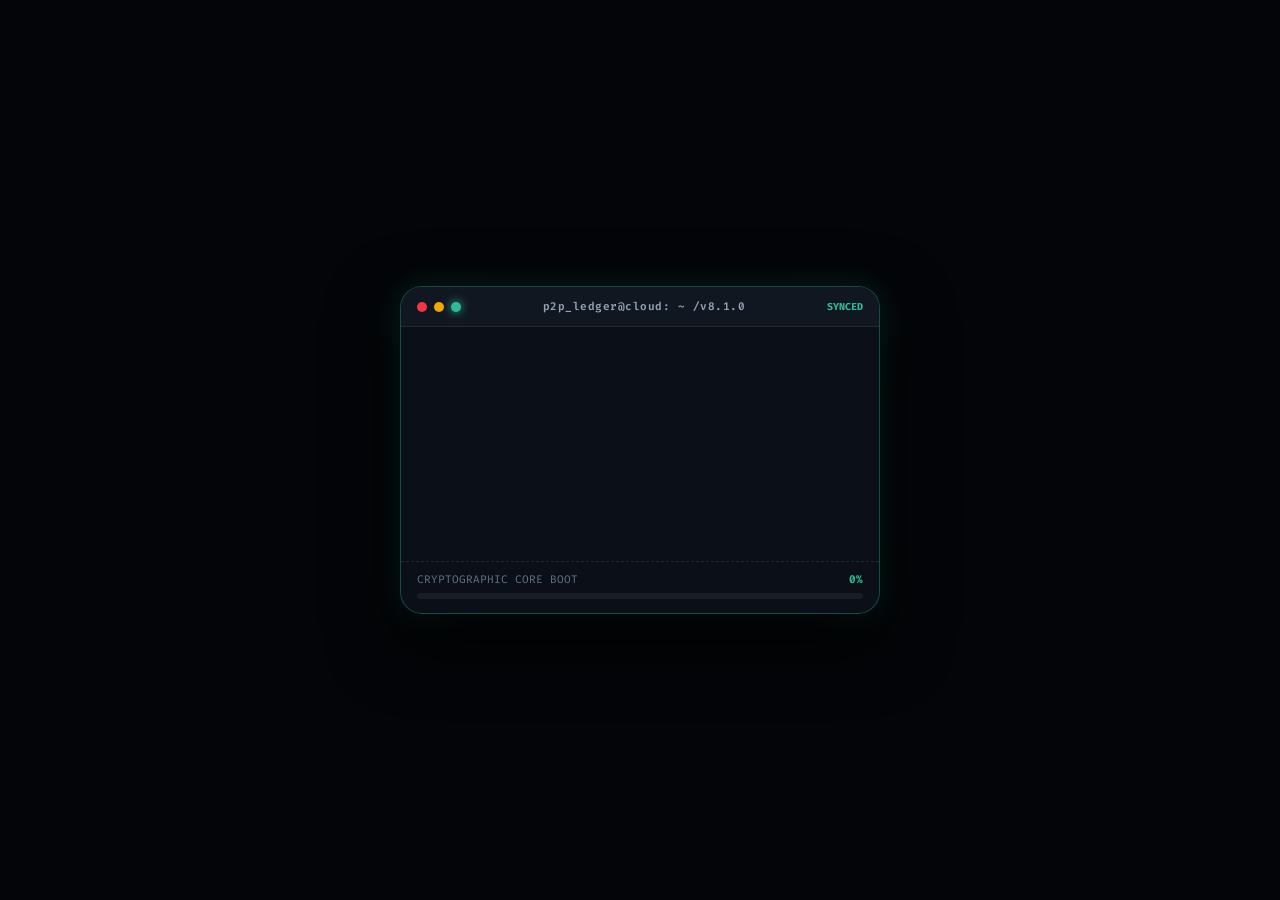
==== index2.html @ 682c372d "Add files via upload" ====
<!DOCTYPE html>
<html lang="ru">
<head>
    <meta charset="UTF-8">
    <meta name="viewport" content="width=device-width, initial-scale=1.0, user-scalable=no, maximum-scale=1.0">
    <title>P2P Terminal Pro — Enterprise Ledger & WAC</title>
    <script src="https://telegram.org/js/telegram-web-app.js"></script>
    <style>
        @import url('https://fonts.googleapis.com/css2?family=Fira+Code:wght@400;500;600;700&family=Inter:wght@300;400;500;600;700;800;900&display=swap');

        :root {
            --bg-main: #05070a;
            --bg-card: rgba(14, 18, 26, 0.88);
            --bg-card-hover: rgba(22, 28, 40, 0.96);
            --bybit-yellow: #f3a600;
            --bybit-green: #2ebb9a;
            --bybit-red: #f23645;
            --bybit-purple: #a855f7;
            --bybit-blue: #38bdf8;
            --glass-border: rgba(255, 255, 255, 0.08);
            --glass-border-focus: rgba(243, 166, 0, 0.65);
            --text-main: #f8fafc;
            --text-muted: #94a3b8;
            --glow-yellow: rgba(243, 166, 0, 0.28);
            --glow-green: rgba(46, 187, 154, 0.28);
            --glow-blue: rgba(56, 189, 248, 0.25);
            --ease-apple: cubic-bezier(0.16, 1, 0.3, 1);
            --ease-spring: cubic-bezier(0.34, 1.56, 0.64, 1);
            --ease-shatter: cubic-bezier(0.22, 1, 0.36, 1);
        }

        * {
            box-sizing: border-box;
            -webkit-font-smoothing: antialiased;
            -moz-osx-font-smoothing: grayscale;
        }

        html {
            scroll-behavior: smooth;
        }

        body {
            margin: 0;
            padding: 0;
            background-color: var(--bg-main);
            font-family: 'Inter', -apple-system, BlinkMacSystemFont, 'Segoe UI', Roboto, sans-serif;
            color: var(--text-main);
            overflow-x: hidden;
            padding-bottom: 150px;
            -webkit-tap-highlight-color: transparent;
            user-select: none;
            position: relative;
            min-height: 100vh;
        }

        /* РЕЖИМ МИНИМАЛИЗМА (ПО УМОЛЧАНИЮ) */
        body.mode-simple #blockchain-canvas,
        body.mode-simple .ambient-canvas-wrap,
        body.mode-simple .ambient-grid {
            display: none !important;
        }

        body.mode-simple .glass-card,
        body.mode-simple .stat-card,
        body.mode-simple .card-item,
        body.mode-simple .hero-profit-card,
        body.mode-simple .terminal-header {
            background: #0d121c !important;
            backdrop-filter: none !important;
            -webkit-backdrop-filter: none !important;
            border-color: rgba(255, 255, 255, 0.11) !important;
        }

        body.mode-simple .page-section .glass-card,
        body.mode-simple .page-section .stat-card,
        body.mode-simple .page-section .card-item,
        body.mode-simple .page-section h1,
        body.mode-simple .page-section .subtitle,
        body.mode-simple .page-section .period-tabs,
        body.mode-simple .page-section .trade-switch,
        body.mode-simple .page-section .terminal-header {
            transform: none !important;
            transition: none !important;
            filter: none !important;
            opacity: 1 !important;
        }

        /* БЛОКЧЕЙН ХОЛСТ ХЕШЕЙ */
        #blockchain-canvas {
            position: fixed;
            inset: 0;
            width: 100%;
            height: 100%;
            pointer-events: none;
            z-index: 1;
        }

        .ambient-canvas-wrap {
            position: fixed;
            inset: 0;
            overflow: hidden;
            pointer-events: none;
            z-index: 0;
        }

        .ambient-orb {
            position: absolute;
            border-radius: 50%;
            filter: blur(120px);
            opacity: 0.2;
            will-change: transform;
        }

        .orb-1 {
            width: 500px;
            height: 500px;
            background: radial-gradient(circle, var(--bybit-yellow) 0%, transparent 70%);
            top: -120px;
            left: -140px;
            animation: floatOrb1 24s ease-in-out infinite alternate;
        }

        .orb-2 {
            width: 550px;
            height: 550px;
            background: radial-gradient(circle, var(--bybit-green) 0%, transparent 70%);
            bottom: 20px;
            right: -130px;
            animation: floatOrb2 28s ease-in-out infinite alternate;
        }

        .orb-3 {
            width: 420px;
            height: 420px;
            background: radial-gradient(circle, var(--bybit-blue) 0%, transparent 70%);
            top: 45%;
            left: 20%;
            opacity: 0.12;
            animation: floatOrb3 32s ease-in-out infinite alternate;
        }

        @keyframes floatOrb1 {
            0% { transform: translate3d(0, 0, 0) scale(1); }
            50% { transform: translate3d(80px, 120px, 0) scale(1.1); }
            100% { transform: translate3d(-40px, 180px, 0) scale(0.95); }
        }

        @keyframes floatOrb2 {
            0% { transform: translate3d(0, 0, 0) scale(1); }
            50% { transform: translate3d(-100px, -90px, 0) scale(1.15); }
            100% { transform: translate3d(50px, -150px, 0) scale(0.92); }
        }

        @keyframes floatOrb3 {
            0% { transform: translate3d(0, 0, 0) scale(0.9); }
            50% { transform: translate3d(-60px, 70px, 0) scale(1.2); }
            100% { transform: translate3d(70px, -50px, 0) scale(1); }
        }

        .ambient-grid {
            position: fixed;
            inset: 0;
            background-image:
                linear-gradient(to right, rgba(255, 255, 255, 0.015) 1px, transparent 1px),
                linear-gradient(to bottom, rgba(255, 255, 255, 0.015) 1px, transparent 1px);
            background-size: 32px 32px;
            pointer-events: none;
            z-index: 2;
        }

        /* ТЕРМИНАЛ-ЗАГРУЗЧИК */
        #terminal-boot-loader {
            position: fixed;
            inset: 0;
            background: #030508;
            z-index: 100000;
            display: flex;
            flex-direction: column;
            justify-content: center;
            align-items: center;
            padding: 20px;
            font-family: 'Fira Code', monospace;
            transition: opacity 0.4s var(--ease-apple), transform 0.4s var(--ease-apple);
        }

        #terminal-boot-loader.fade-out {
            opacity: 0;
            transform: scale(1.04);
            pointer-events: none;
        }

        .terminal-window {
            width: 100%;
            max-width: 480px;
            background: rgba(12, 16, 24, 0.96);
            border: 1px solid rgba(46, 187, 154, 0.35);
            border-radius: 22px;
            box-shadow: 0 25px 70px rgba(0, 0, 0, 0.9), 0 0 30px rgba(46, 187, 154, 0.2);
            overflow: hidden;
            backdrop-filter: blur(25px);
        }

        .terminal-header-bar {
            background: rgba(18, 24, 34, 0.94);
            padding: 12px 16px;
            display: flex;
            align-items: center;
            justify-content: space-between;
            border-bottom: 1px solid var(--glass-border);
        }

        .window-dots {
            display: flex;
            gap: 7px;
        }

        .dot { width: 10px; height: 10px; border-radius: 50%; }
        .dot-red { background: #f23645; }
        .dot-yellow { background: #f3a600; }
        .dot-green { background: #2ebb9a; box-shadow: 0 0 10px #2ebb9a; }

        .terminal-title {
            font-size: 11px;
            color: var(--text-muted);
            font-weight: 600;
            letter-spacing: 0.5px;
        }

        .terminal-body {
            padding: 18px;
            min-height: 220px;
            font-size: 12px;
            line-height: 1.6;
            color: #cbd5e1;
            display: flex;
            flex-direction: column;
            justify-content: flex-start;
        }

        .console-line {
            margin-bottom: 5px;
            word-break: break-all;
            opacity: 0;
            transform: translateY(4px);
            transition: 0.15s ease;
        }

        .console-line.visible { opacity: 1; transform: translateY(0); }
        .c-green { color: var(--bybit-green); font-weight: 700; }
        .c-gold { color: var(--bybit-yellow); font-weight: 700; }
        .c-blue { color: var(--bybit-blue); }
        .c-dim { color: #64748b; }

        .progress-box {
            margin-top: 14px;
            border-top: 1px dashed rgba(255, 255, 255, 0.1);
            padding-top: 10px;
        }

        .progress-track {
            height: 6px;
            background: rgba(255, 255, 255, 0.06);
            border-radius: 3px;
            overflow: hidden;
            margin-top: 6px;
        }

        .progress-bar-inner {
            height: 100%;
            width: 0%;
            background: linear-gradient(90deg, var(--bybit-green), var(--bybit-yellow));
            border-radius: 3px;
            transition: width 0.12s linear;
        }

        .cursor-blink {
            display: inline-block;
            width: 8px;
            height: 13px;
            background: var(--bybit-green);
            vertical-align: middle;
            animation: blink 0.8s infinite;
            margin-left: 4px;
        }

        @keyframes blink {
            0%, 100% { opacity: 1; }
            50% { opacity: 0; }
        }

        /* 3D КОНТЕЙНЕР */
        .container {
            padding: 16px;
            max-width: 580px;
            margin: 0 auto;
            position: relative;
            z-index: 3;
            display: none;
            perspective: 1600px;
            perspective-origin: 50% 30%;
        }

        .page-section {
            margin-bottom: 48px;
            scroll-margin-top: 24px;
            position: relative;
            transform-style: preserve-3d;
        }

        body.mode-fx .page-section .glass-card,
        body.mode-fx .page-section .stat-card,
        body.mode-fx .page-section .card-item,
        body.mode-fx .page-section h1,
        body.mode-fx .page-section .subtitle,
        body.mode-fx .page-section .period-tabs,
        body.mode-fx .page-section .trade-switch,
        body.mode-fx .page-section .terminal-header {
            will-change: transform, opacity, filter;
            transform-style: preserve-3d;
            backface-visibility: hidden;
            transition:
                transform 0.85s var(--ease-spring),
                opacity 0.75s var(--ease-shatter),
                filter 0.65s ease;
        }

        body.mode-fx .page-section:not(.revealed) h1,
        body.mode-fx .page-section:not(.revealed) .terminal-header {
            opacity: 0;
            transform: translate3d(-60px, -80px, -320px) rotateX(75deg) rotateY(-40deg) rotateZ(28deg) scale(0.12);
            filter: blur(16px);
        }

        body.mode-fx .page-section:not(.revealed) .subtitle {
            opacity: 0;
            transform: translate3d(80px, -50px, -240px) rotateX(-55deg) rotateY(45deg) rotateZ(-20deg) scale(0.2);
            filter: blur(12px);
        }

        body.mode-fx .page-section:not(.revealed) .glass-card {
            opacity: 0;
            transform: translate3d(-140px, 120px, -450px) rotateX(80deg) rotateY(-55deg) rotateZ(35deg) scale(0.08);
            filter: blur(20px);
        }

        body.mode-fx .page-section.revealed h1,
        body.mode-fx .page-section.revealed .subtitle,
        body.mode-fx .page-section.revealed .terminal-header,
        body.mode-fx .page-section.revealed .glass-card,
        body.mode-fx .page-section.revealed .stat-card,
        body.mode-fx .page-section.revealed .card-item,
        body.mode-fx .page-section.revealed .period-tabs,
        body.mode-fx .page-section.revealed .trade-switch {
            opacity: 1;
            transform: translate3d(0, 0, 0) rotateX(0deg) rotateY(0deg) rotateZ(0deg) scale(1);
            filter: blur(0px);
        }

        .glass-card {
            background: var(--bg-card);
            backdrop-filter: blur(28px);
            -webkit-backdrop-filter: blur(28px);
            border: 1px solid var(--glass-border);
            border-radius: 24px;
            padding: 20px;
            margin-bottom: 14px;
            box-shadow: 0 16px 45px rgba(0, 0, 0, 0.55);
            position: relative;
            overflow: hidden;
        }

        .glass-card::before {
            content: '';
            position: absolute;
            inset: 0;
            background: linear-gradient(135deg, rgba(255, 255, 255, 0.04) 0%, transparent 60%);
            pointer-events: none;
        }

        h1 {
            font-size: 24px;
            font-weight: 800;
            margin: 0 0 4px 0;
            letter-spacing: -0.5px;
        }

        .subtitle {
            color: var(--text-muted);
            font-size: 13px;
            margin: 0 0 16px 0;
            font-weight: 500;
        }

        .badge {
            display: inline-block;
            font-size: 10px;
            font-weight: 700;
            text-transform: uppercase;
            letter-spacing: 0.8px;
            color: var(--text-muted);
            margin-bottom: 6px;
        }

        /* ЗНАК ВОПРОСА ДЛЯ ПОДСКАЗОК */
        .help-icon {
            display: inline-flex;
            align-items: center;
            justify-content: center;
            width: 18px;
            height: 18px;
            border-radius: 50%;
            background: rgba(255, 255, 255, 0.08);
            border: 1px solid rgba(255, 255, 255, 0.22);
            color: var(--text-muted);
            font-size: 10px;
            font-weight: 800;
            cursor: pointer;
            margin-left: 6px;
            vertical-align: middle;
            transition: all 0.2s var(--ease-spring);
        }

        .help-icon:hover, .help-icon:active {
            color: #000;
            background: var(--bybit-yellow);
            border-color: var(--bybit-yellow);
            transform: scale(1.15);
            box-shadow: 0 0 10px var(--glow-yellow);
        }

        .terminal-header {
            display: flex;
            justify-content: center;
            align-items: center;
            margin-bottom: 14px;
            padding: 10px 16px;
            background: rgba(0, 0, 0, 0.45);
            border-radius: 18px;
            border: 1px solid var(--glass-border);
            backdrop-filter: blur(15px);
        }

        .online-dot-wrap {
            position: relative;
            width: 10px;
            height: 10px;
            display: flex;
            align-items: center;
            justify-content: center;
        }

        .online-dot {
            width: 8px;
            height: 8px;
            background: var(--bybit-green);
            border-radius: 50%;
            box-shadow: 0 0 12px var(--bybit-green);
        }

        .online-ring {
            position: absolute;
            width: 100%;
            height: 100%;
            border-radius: 50%;
            border: 1.5px solid var(--bybit-green);
            animation: radarPulse 2s infinite ease-out;
        }

        @keyframes radarPulse {
            0% { transform: scale(1); opacity: 0.9; }
            100% { transform: scale(2.6); opacity: 0; }
        }

        .sub-tier-badge {
            display: inline-flex;
            align-items: center;
            gap: 6px;
            padding: 6px 14px;
            border-radius: 20px;
            font-size: 11px;
            font-weight: 800;
            text-transform: uppercase;
            letter-spacing: 0.5px;
            transition: all 0.3s var(--ease-apple);
        }

        .tier-vip {
            background: rgba(243, 166, 0, 0.15);
            color: var(--bybit-yellow);
            border: 1px solid rgba(243, 166, 0, 0.4);
            box-shadow: 0 0 20px var(--glow-yellow);
        }

        .tier-month {
            background: rgba(46, 187, 154, 0.15);
            color: var(--bybit-green);
            border: 1px solid rgba(46, 187, 154, 0.4);
            box-shadow: 0 0 20px var(--glow-green);
        }

        .tier-trial {
            background: rgba(168, 85, 247, 0.15);
            color: var(--bybit-purple);
            border: 1px solid rgba(168, 85, 247, 0.4);
        }

        .tier-expired {
            background: rgba(242, 54, 69, 0.15);
            color: var(--bybit-red);
            border: 1px solid rgba(242, 54, 69, 0.4);
        }

        .hero-profit-card {
            background: linear-gradient(145deg, rgba(24, 29, 38, 0.94) 0%, rgba(13, 16, 22, 0.98) 100%);
            border: 1px solid rgba(46, 187, 154, 0.28);
            box-shadow: 0 20px 50px rgba(0, 0, 0, 0.6), inset 0 1px 1px rgba(255, 255, 255, 0.1);
        }

        .profit-val {
            font-size: 32px;
            font-weight: 900;
            letter-spacing: -0.8px;
            transition: color 0.3s ease, transform 0.2s ease;
        }

        .analytics-grid {
            display: grid;
            grid-template-columns: 1fr 1fr;
            gap: 10px;
            margin-top: 10px;
        }

        .stat-card {
            background: rgba(0, 0, 0, 0.35);
            border: 1px solid var(--glass-border);
            border-radius: 16px;
            padding: 13px;
            display: flex;
            flex-direction: column;
            justify-content: space-between;
            transition: background 0.25s ease, border-color 0.25s ease;
        }

        .stat-card-title {
            font-size: 11px;
            font-weight: 600;
            color: var(--text-muted);
            text-transform: uppercase;
            letter-spacing: 0.5px;
            display: flex;
            align-items: center;
            justify-content: space-between;
        }

        .stat-card-val {
            font-size: 16px;
            font-weight: 800;
            margin-top: 6px;
            color: var(--text-main);
        }

        .txt-gold { color: var(--bybit-yellow); }
        .txt-green { color: var(--bybit-green); }
        .txt-blue { color: var(--bybit-blue); }

        .period-tabs {
            display: flex;
            background: rgba(0, 0, 0, 0.45);
            border-radius: 14px;
            padding: 4px;
            margin-bottom: 12px;
            border: 1px solid var(--glass-border);
            gap: 3px;
        }

        .p-tab {
            flex: 1;
            text-align: center;
            padding: 8px 4px;
            border-radius: 10px;
            font-size: 11px;
            font-weight: 700;
            color: var(--text-muted);
            cursor: pointer;
            transition: all 0.25s var(--ease-spring);
            white-space: nowrap;
        }

        .p-tab:active { transform: scale(0.96); }
        .p-tab.active {
            background: rgba(255, 255, 255, 0.1);
            color: var(--bybit-yellow);
            box-shadow: 0 4px 15px rgba(0, 0, 0, 0.35);
        }

        /* КНОПКА СВОРАЧИВАНИЯ ПОДРОБНОСТЕЙ */
        .details-toggle-btn {
            width: 100%;
            background: rgba(255, 255, 255, 0.04);
            border: 1px dashed var(--glass-border);
            color: var(--text-muted);
            padding: 11px;
            border-radius: 14px;
            font-size: 12px;
            font-weight: 700;
            cursor: pointer;
            display: flex;
            justify-content: center;
            align-items: center;
            gap: 8px;
            margin-bottom: 12px;
            transition: all 0.25s ease;
        }

        .details-toggle-btn:active {
            background: rgba(255, 255, 255, 0.08);
            transform: scale(0.98);
        }

        /* СВОРАЧИВАЕМЫЙ БЛОК */
        #secondary-stats-wrap {
            display: none;
            animation: fadeIn 0.3s ease;
        }

        @keyframes fadeIn {
            from { opacity: 0; transform: translateY(-8px); }
            to { opacity: 1; transform: translateY(0); }
        }

        .trade-switch {
            display: flex;
            gap: 10px;
            margin-bottom: 16px;
        }

        .switch-btn {
            flex: 1;
            padding: 13px;
            border-radius: 14px;
            text-align: center;
            font-size: 13px;
            font-weight: 800;
            border: 1px solid var(--glass-border);
            color: var(--text-muted);
            cursor: pointer;
            transition: all 0.25s var(--ease-spring);
            background: rgba(0, 0, 0, 0.25);
        }

        .switch-btn:active { transform: scale(0.96); }
        .switch-btn.active.buy {
            background: rgba(46, 187, 154, 0.18);
            color: var(--bybit-green);
            border-color: var(--bybit-green);
            box-shadow: 0 0 25px rgba(46, 187, 154, 0.25);
        }

        .switch-btn.active.sell {
            background: rgba(242, 54, 69, 0.18);
            color: var(--bybit-red);
            border-color: var(--bybit-red);
            box-shadow: 0 0 25px rgba(242, 54, 69, 0.25);
        }

        .input-wrap { margin-bottom: 14px; }
        .styled-input {
            width: 100%;
            background: rgba(0, 0, 0, 0.4);
            border: 1px solid var(--glass-border);
            color: var(--text-main);
            padding: 14px 16px;
            border-radius: 14px;
            font-size: 15px;
            font-weight: 600;
            outline: none;
            transition: all 0.25s var(--ease-apple);
        }

        .styled-input:focus {
            border-color: var(--glass-border-focus);
            background: rgba(0, 0, 0, 0.6);
            box-shadow: 0 0 20px rgba(243, 166, 0, 0.15);
            transform: translateY(-1px);
        }

        .action-btn {
            width: 100%;
            padding: 15px;
            border-radius: 16px;
            border: none;
            font-size: 14px;
            font-weight: 800;
            text-transform: uppercase;
            cursor: pointer;
            background: var(--bybit-green);
            color: #000;
            box-shadow: 0 8px 25px var(--glow-green);
            transition: transform 0.2s var(--ease-spring), box-shadow 0.2s ease, filter 0.2s ease;
        }

        .action-btn:hover { filter: brightness(1.06); }
        .action-btn:active { transform: scale(0.96); }
        .action-btn.sell-mode {
            background: var(--bybit-red);
            color: #fff;
            box-shadow: 0 8px 25px rgba(242, 54, 69, 0.35);
        }
        .action-btn.gold {
            background: var(--bybit-yellow);
            color: #000;
            box-shadow: 0 8px 25px var(--glow-yellow);
        }

        .action-btn-secondary {
            width: 100%;
            padding: 13px;
            border-radius: 14px;
            background: rgba(255, 255, 255, 0.06);
            border: 1px solid var(--glass-border);
            color: var(--text-main);
            font-size: 13px;
            font-weight: 600;
            cursor: pointer;
            transition: all 0.2s ease;
        }

        .action-btn-secondary:active { transform: scale(0.97); }

        .card-item {
            background: linear-gradient(145deg, rgba(32, 36, 46, 0.95) 0%, rgba(18, 20, 26, 0.95) 100%);
            border: 1px solid var(--glass-border);
            border-radius: 18px;
            padding: 18px;
            margin-bottom: 12px;
            box-shadow: 0 10px 30px rgba(0, 0, 0, 0.35);
        }

        .card-top {
            display: flex;
            justify-content: space-between;
            align-items: center;
            margin-bottom: 8px;
        }

        .card-title { font-size: 16px; font-weight: 800; }
        .progress-bar-wrap {
            background: rgba(0, 0, 0, 0.55);
            height: 7px;
            border-radius: 4px;
            overflow: hidden;
            margin: 8px 0 4px 0;
        }

        .progress-bar-fill {
            height: 100%;
            background: var(--bybit-green);
            transition: width 0.4s var(--ease-apple);
        }

        .card-btns-grid {
            display: grid;
            grid-template-columns: 1fr 1fr 1fr 1fr;
            gap: 6px;
            margin-top: 14px;
        }

        .btn-card-action {
            background: rgba(255, 255, 255, 0.06);
            border: 1px solid var(--glass-border);
            color: var(--text-main);
            padding: 9px 4px;
            border-radius: 11px;
            font-size: 11px;
            font-weight: 700;
            text-align: center;
            cursor: pointer;
            transition: all 0.2s var(--ease-spring);
        }

        .btn-card-action:active {
            transform: scale(0.94);
            background: rgba(255, 255, 255, 0.12);
        }

        .history-item {
            background: rgba(0, 0, 0, 0.28);
            border: 1px solid var(--glass-border);
            border-radius: 16px;
            padding: 14px;
            margin-bottom: 10px;
            transition: all 0.25s var(--ease-spring);
        }

        .card-pill {
            font-size: 10px;
            background: rgba(243, 166, 0, 0.15);
            color: var(--bybit-yellow);
            padding: 3px 8px;
            border-radius: 7px;
            font-weight: 700;
        }

        /* ТУМБЛЕР (SWITCH TOGGLE) */
        .switch {
            position: relative;
            display: inline-block;
            width: 48px;
            height: 26px;
            flex-shrink: 0;
        }

        .switch input { opacity: 0; width: 0; height: 0; }
        .slider {
            position: absolute;
            cursor: pointer;
            inset: 0;
            background-color: rgba(255, 255, 255, 0.16);
            transition: .3s var(--ease-spring);
            border-radius: 26px;
            border: 1px solid var(--glass-border);
        }

        .slider:before {
            position: absolute;
            content: "";
            height: 18px;
            width: 18px;
            left: 3px;
            bottom: 3px;
            background-color: #fff;
            transition: .3s var(--ease-spring);
            border-radius: 50%;
        }

        input:checked + .slider { background-color: var(--bybit-yellow); }
        input:checked + .slider:before {
            transform: translateX(22px);
            background-color: #000;
        }

        /* КНОПКИ ПРЕСЕТОВ ДАТ */
        .btn-preset-chip {
            background: rgba(255, 255, 255, 0.08);
            border: 1px solid var(--glass-border);
            color: var(--text-muted);
            font-size: 11px;
            font-weight: 700;
            padding: 6px 12px;
            border-radius: 20px;
            cursor: pointer;
            white-space: nowrap;
            transition: all 0.2s ease;
        }

        .btn-preset-chip:active {
            background: rgba(243, 166, 0, 0.2);
            color: var(--bybit-yellow);
            transform: scale(0.95);
        }

        #restricted-screen {
            display: none;
            height: 100vh;
            padding: 25px;
            flex-direction: column;
            justify-content: center;
            align-items: center;
            text-align: center;
            position: relative;
            z-index: 10;
        }

        /* МОДАЛЬНЫЕ ОКНА */
        .modal-overlay {
            position: fixed;
            inset: 0;
            width: 100vw;
            height: 100dvh;
            background: rgba(0, 0, 0, 0.85);
            backdrop-filter: blur(16px);
            -webkit-backdrop-filter: blur(16px);
            z-index: 999999;
            display: none;
            align-items: center;
            justify-content: center;
            padding: 20px;
            opacity: 0;
            transition: opacity 0.3s var(--ease-apple);
        }

        .modal-overlay.show { display: flex; opacity: 1; }
        .modal-box {
            width: 100%;
            max-width: 420px;
            max-height: 90vh;
            overflow-y: auto;
            transform: scale(0.9) translateY(20px);
            transition: transform 0.35s var(--ease-spring);
        }

        .modal-overlay.show .modal-box { transform: scale(1) translateY(0); }

        /* НАВИГАЦИЯ ВНИЗУ */
        .bottom-nav {
            position: fixed;
            bottom: max(12px, env(safe-area-inset-bottom));
            left: 12px;
            right: 12px;
            max-width: 550px;
            margin: 0 auto;
            background: rgba(10, 14, 22, 0.94);
            backdrop-filter: blur(30px);
            -webkit-backdrop-filter: blur(30px);
            border: 1px solid var(--glass-border);
            border-radius: 26px;
            display: none;
            justify-content: space-around;
            padding: 8px 4px 10px 4px;
            z-index: 99999;
            box-shadow: 0 16px 45px rgba(0, 0, 0, 0.8);
        }

        .nav-btn {
            color: var(--text-muted);
            font-size: 10px;
            font-weight: 700;
            text-align: center;
            display: flex;
            flex-direction: column;
            gap: 3px;
            align-items: center;
            cursor: pointer;
            width: 18%;
            transition: color 0.2s var(--ease-apple), transform 0.2s var(--ease-spring);
            padding: 4px 2px;
            border-radius: 12px;
        }

        .nav-btn:active { transform: scale(0.88); }
        .nav-btn.active {
            color: var(--bybit-yellow);
            background: rgba(243, 166, 0, 0.1);
        }

        .nav-btn i {
            font-size: 17px;
            font-style: normal;
            transition: transform 0.25s var(--ease-spring);
        }

        .nav-btn.active i { transform: scale(1.18); }

        #toast {
            position: fixed;
            top: 20px;
            left: 50%;
            transform: translateX(-50%) translateY(-120px) scale(0.9);
            background: rgba(18, 24, 32, 0.96);
            border: 1px solid var(--bybit-green);
            color: var(--text-main);
            box-shadow: 0 10px 35px rgba(0, 0, 0, 0.7), 0 0 20px rgba(46, 187, 154, 0.35);
            backdrop-filter: blur(20px);
            font-weight: 700;
            padding: 12px 24px;
            border-radius: 30px;
            z-index: 1000001;
            transition: all 0.4s var(--ease-apple);
            opacity: 0;
            font-size: 13px;
            pointer-events: none;
        }

        #toast.show { transform: translateX(-50%) translateY(0) scale(1); opacity: 1; }

        .admin-section-card {
            border: 1.5px dashed rgba(243, 166, 0, 0.6) !important;
            background: linear-gradient(135deg, rgba(28, 22, 14, 0.95) 0%, rgba(16, 20, 28, 0.96) 100%) !important;
        }
    </style>
</head>
<body class="mode-simple">
    <canvas id="blockchain-canvas"></canvas>

    <div class="ambient-canvas-wrap">
        <div class="ambient-orb orb-1"></div>
        <div class="ambient-orb orb-2"></div>
        <div class="ambient-orb orb-3"></div>
    </div>

    <div class="ambient-grid"></div>

    <!-- ТЕРМИНАЛ-ЗАГРУЗЧИК -->
    <div id="terminal-boot-loader">
        <div class="terminal-window">
            <div class="terminal-header-bar">
                <div class="window-dots">
                    <div class="dot dot-red"></div>
                    <div class="dot dot-yellow"></div>
                    <div class="dot dot-green"></div>
                </div>
                <div class="terminal-title">p2p_ledger@cloud: ~ /v8.1.0</div>
                <div style="font-size: 10px; color: var(--bybit-green); font-weight: 700;">SYNCED</div>
            </div>
            <div class="terminal-body" id="console-stream"></div>
            <div class="progress-box" style="padding: 10px 16px 14px 16px;">
                <div style="display: flex; justify-content: space-between; font-size: 11px;">
                    <span class="c-dim">CRYPTOGRAPHIC CORE BOOT</span>
                    <span class="c-green" id="boot-pct">0%</span>
                </div>
                <div class="progress-track">
                    <div class="progress-bar-inner" id="boot-progress-bar"></div>
                </div>
            </div>
        </div>
    </div>

    <!-- ЭКРАН ОГРАНИЧЕНИЯ -->
    <div id="restricted-screen">
        <div class="glass-card" style="max-width: 400px;">
            <div style="font-size: 50px; margin-bottom: 15px;">🔒</div>
            <h2 style="margin: 0 0 10px 0; font-size: 20px;" data-i18n="restrictedTitle">Доступ ограничен</h2>
            <p style="font-size: 13px; color: var(--text-muted); line-height: 1.5; margin-bottom: 20px;" data-i18n="restrictedDesc">
                Терминал защищен и запускается <b>исключительно через Telegram Mini App</b>.
            </p>
            <button class="action-btn gold" onclick="window.location.href='https://t.me/P2P_Rbot'" data-i18n="openBotBtn">🚀 Открыть бота</button>
        </div>
    </div>

    <!-- ОСНОВНОЙ КОНТЕЙНЕР -->
    <div class="container">

        <!-- 1. СВОДКА -->
        <section id="dashboard" class="page-section revealed">
            <!-- ПУНКТ 5: Убрана надпись P2P TERMINAL PRO, оставлена только подписка -->
            <div class="terminal-header">
                <div style="display: flex; align-items: center; gap: 8px;">
                    <div class="online-dot-wrap">
                        <span class="online-dot"></span>
                        <span class="online-ring"></span>
                    </div>
                    <div id="disp-tier-badge" class="sub-tier-badge tier-vip">Загрузка...</div>
                </div>
            </div>

            <!-- ПУНКТ 9: Вкладки периодов с 4-м пунктом «Свой период 📅» -->
            <div class="period-tabs">
                <div class="p-tab active" onclick="setPeriod('today', this)" data-i18n="tabToday">За сегодня</div>
                <div class="p-tab" onclick="setPeriod('month', this)" data-i18n="tabMonth">За месяц</div>
                <div class="p-tab" onclick="setPeriod('all', this)" data-i18n="tabAll">Все время</div>
                <div class="p-tab" id="tab-custom" onclick="toggleCustomDatePanel(this)" data-i18n="tabCustom">Свой период 📅</div>
            </div>

            <!-- ПАНЕЛЬ ВЫБОРА ПРОИЗВОЛЬНЫХ ДАТ -->
            <div id="custom-date-panel" style="display: none; background: rgba(0, 0, 0, 0.45); border: 1px solid var(--glass-border); border-radius: 16px; padding: 12px; margin-bottom: 12px;">
                <div style="display: flex; gap: 6px; margin-bottom: 10px; overflow-x: auto; padding-bottom: 4px;">
                    <button class="btn-preset-chip" onclick="setQuickPreset(1)" data-i18n="presetYesterday">Вчера</button>
                    <button class="btn-preset-chip" onclick="setQuickPreset(7)" data-i18n="preset7d">7 дней</button>
                    <button class="btn-preset-chip" onclick="setQuickPreset(14)">14 дней</button>
                    <button class="btn-preset-chip" onclick="setQuickPreset(30)" data-i18n="preset30d">30 дней</button>
                </div>
                <div style="display: grid; grid-template-columns: 1fr 1fr; gap: 8px; margin-bottom: 10px;">
                    <div>
                        <span style="font-size: 10px; color: var(--text-muted);" data-i18n="dateFrom">С даты</span>
                        <input type="date" id="custom-date-from" class="styled-input" style="padding: 8px 10px; font-size: 12px;">
                    </div>
                    <div>
                        <span style="font-size: 10px; color: var(--text-muted);" data-i18n="dateTo">По дату</span>
                        <input type="date" id="custom-date-to" class="styled-input" style="padding: 8px 10px; font-size: 12px;">
                    </div>
                </div>
                <button class="action-btn gold" style="padding: 10px; font-size: 12px;" onclick="applyCustomDateFilter()" data-i18n="btnApplyDate">
                    Применить ⚡️
                </button>
            </div>

            <!-- КАРТОЧКА ОБЩЕЙ ПРИБЫЛИ -->
            <div class="glass-card hero-profit-card">
                <div style="display: flex; justify-content: space-between; align-items: center;">
                    <span class="badge" style="color: rgba(255,255,255,0.7); margin: 0;" data-i18n="totalProfitBadge">💰 ОБЩАЯ ПРИБЫЛЬ</span>
                    <span class="help-icon" onclick="openHelpModal('total_profit', event)">?</span>
                </div>

                <div style="display: flex; align-items: baseline; justify-content: space-between; flex-wrap: wrap; gap: 8px; margin: 8px 0 12px 0;">
                    <div id="val-total-profit-rub" class="profit-val">
                        0.00 <span style="font-size: 18px; color: var(--text-muted);" class="sym">₽</span>
                    </div>
                    <div id="val-total-profit-usdt" style="font-size: 14px; font-weight: 800; padding: 4px 10px; border-radius: 10px; background: rgba(0,0,0,0.4); border: 1px solid var(--glass-border);">
                        0.00 USDT
                    </div>
                </div>
            </div>

            <!-- ПУНКТ 4: СПРЕД КРУГА (ПОСЛЕДНИЙ И СРЕДНИЙ) В ОДНОЙ ПЛАШКЕ -->
            <div class="glass-card" style="padding: 16px; margin-bottom: 12px;">
                <div style="display: flex; justify-content: space-between; align-items: center; margin-bottom: 10px;">
                    <span class="badge" style="color: var(--bybit-yellow); font-size: 11px; margin: 0;">
                        📊 <span data-i18n="spreadCardTitle">СПРЕД СДЕЛОК</span>
                    </span>
                    <span class="help-icon" onclick="openHelpModal('spread', event)">?</span>
                </div>
                <div style="display: grid; grid-template-columns: 1fr 1fr; gap: 10px;">
                    <div style="background: rgba(0,0,0,0.32); border: 1px solid var(--glass-border); border-radius: 14px; padding: 11px;">
                        <div style="font-size: 10px; font-weight: 700; color: var(--text-muted); text-transform: uppercase;" data-i18n="lastCycleSpread">
                            Последний круг
                        </div>
                        <div id="val-last-spread" style="font-size: 18px; font-weight: 900; margin-top: 4px; color: var(--bybit-yellow);">
                            0.00%
                        </div>
                        <div style="font-size: 9px; color: var(--text-muted); margin-top: 2px;" id="hint-last-spread">
                            Крайняя продажа vs закупка
                        </div>
                    </div>
                    <div style="background: rgba(0,0,0,0.32); border: 1px solid var(--glass-border); border-radius: 14px; padding: 11px;">
                        <div style="font-size: 10px; font-weight: 700; color: var(--text-muted); text-transform: uppercase;" data-i18n="avgPeriodSpread">
                            Ср. за период
                        </div>
                        <div id="val-avg-spread" style="font-size: 18px; font-weight: 900; margin-top: 4px; color: var(--bybit-green);">
                            0.00%
                        </div>
                        <div style="font-size: 9px; color: var(--text-muted); margin-top: 2px;" data-i18n="hintAvgSpread">
                            По WAC за таймфрейм
                        </div>
                    </div>
                </div>
            </div>

            <!-- ПУНКТ 3: КАЛЬКУЛЯТОР КРУГА В СВОДКЕ -->
            <div class="glass-card" style="margin-bottom: 12px; border: 1px solid rgba(243, 166, 0, 0.3);">
                <div style="display: flex; justify-content: space-between; align-items: center; margin-bottom: 12px;">
                    <span class="badge" style="color: var(--bybit-yellow); font-size: 11px; margin: 0;">
                        ⚡️ <span data-i18n="calcTitle">КАЛЬКУЛЯТОР КРУГА</span>
                    </span>
                    <span class="help-icon" onclick="openHelpModal('calculator', event)">?</span>
                </div>

                <div class="input-wrap" style="margin-bottom: 10px;">
                    <div style="display: flex; justify-content: space-between; font-size: 11px; margin-bottom: 4px;">
                        <span style="color: var(--text-muted);" data-i18n="calcDealPrice">Прайс сделки</span>
                        <span class="sym" style="color: var(--bybit-yellow); font-weight: 700;">₽</span>
                    </div>
                    <input type="number" inputmode="decimal" id="calc-fiat-amt" class="styled-input" style="padding: 10px 14px; font-size: 14px;" value="10000" placeholder="10000">
                </div>

                <div style="display: grid; grid-template-columns: 1fr 1fr; gap: 10px; margin-bottom: 10px;">
                    <!-- Покупка -->
                    <div style="background: rgba(46, 187, 154, 0.08); border: 1px solid rgba(46, 187, 154, 0.25); border-radius: 14px; padding: 10px;">
                        <div style="font-size: 11px; font-weight: 800; color: var(--bybit-green); margin-bottom: 6px;">
                            <span data-i18n="calcBuyHeader">ПОКУПКА 🟢</span>
                        </div>
                        <div style="font-size: 10px; color: var(--text-muted); margin-bottom: 2px;" data-i18n="calcBuyRate">Курс USDT</div>
                        <input type="number" inputmode="decimal" id="calc-buy-rate" class="styled-input" style="padding: 8px 10px; font-size: 13px;" placeholder="86.04">
                        <div style="margin-top: 8px; font-size: 12px; font-weight: 800; color: var(--text-main);" id="calc-buy-crypto">
                            0.00 USDT
                        </div>
                    </div>

                    <!-- Продажа -->
                    <div style="background: rgba(242, 54, 69, 0.08); border: 1px solid rgba(242, 54, 69, 0.25); border-radius: 14px; padding: 10px;">
                        <div style="font-size: 11px; font-weight: 800; color: var(--bybit-red); margin-bottom: 6px;">
                            <span data-i18n="calcSellHeader">ПРОДАЖА 🔴</span>
                        </div>
                        <div style="font-size: 10px; color: var(--text-muted); margin-bottom: 2px;" data-i18n="calcSellRate">Курс USDT</div>
                        <input type="number" inputmode="decimal" id="calc-sell-rate" class="styled-input" style="padding: 8px 10px; font-size: 13px;" placeholder="94.50">
                        <div style="margin-top: 8px; font-size: 12px; font-weight: 800; color: var(--text-main);" id="calc-sell-crypto">
                            0.00 USDT
                        </div>
                    </div>
                </div>

                <!-- Результат калькулятора -->
                <div style="background: rgba(0,0,0,0.35); border: 1px solid var(--glass-border); border-radius: 14px; padding: 11px; margin-bottom: 12px;">
                    <div style="display: flex; justify-content: space-between; align-items: center; margin-bottom: 6px;">
                        <span style="font-size: 11px; color: var(--text-muted);" data-i18n="calcSpread">Спред:</span>
                        <b id="calc-spread-val" style="font-size: 14px; color: var(--bybit-yellow);">0.00%</b>
                    </div>
                    <div style="display: flex; justify-content: space-between; align-items: baseline;">
                        <span style="font-size: 11px; color: var(--text-muted);" data-i18n="calcProfit">Прибыль с круга:</span>
                        <div style="text-align: right;">
                            <b id="calc-profit-usdt-val" style="font-size: 15px; color: var(--bybit-green);">0.00 USDT</b>
                            <div id="calc-profit-fiat-val" style="font-size: 11px; color: var(--text-muted); margin-top: 2px;">≈ 0.00 ₽</div>
                        </div>
                    </div>
                </div>

                <div style="display: grid; grid-template-columns: 2fr 1fr; gap: 8px;">
                    <button class="action-btn" style="padding: 12px; font-size: 12px;" onclick="saveCalculatedCycle()" data-i18n="calcSaveCycle">
                        Сохранить круг ✅
                    </button>
                    <button class="action-btn-secondary" style="padding: 12px; font-size: 12px;" onclick="clearCalculator()" data-i18n="calcClear">
                        Очистить ❌
                    </button>
                </div>
            </div>

            <!-- ПУНКТ 2: КНОПКА СВОРАЧИВАНИЯ ВТОРОСТЕПЕННЫХ ПОКАЗАТЕЛЕЙ ПОД СТРЕЛОЧКУ -->
            <button class="details-toggle-btn" id="btn-toggle-details" onclick="toggleSecondaryStats()">
                <span id="txt-toggle-details" data-i18n="showSecondary">Развернуть подробную статистику</span>
                <span id="toggle-arrow">▾</span>
            </button>

            <!-- ВТОРОСТЕПЕННЫЕ ПОКАЗАТЕЛИ (СКРЫТЫ ПО УМОЛЧАНИЮ) -->
            <div id="secondary-stats-wrap">
                <div class="glass-card" style="padding: 16px; margin-bottom: 12px;">
                    <div style="display: grid; grid-template-columns: 1fr 1fr; gap: 10px;">
                        <div style="background: rgba(0,0,0,0.32); border: 1px solid var(--glass-border); border-radius: 14px; padding: 11px;">
                            <div style="display: flex; justify-content: space-between; align-items: center;">
                                <div style="font-size: 10px; font-weight: 700; color: var(--text-muted); text-transform: uppercase;">
                                    <span data-i18n="netIn">Чистая в</span> <span class="sym">₽</span>
                                </div>
                                <span class="help-icon" onclick="openHelpModal('net_fiat', event)">?</span>
                            </div>
                            <div id="val-profit-rub" style="font-size: 16px; font-weight: 800; margin: 4px 0;">0.00 <span class="sym">₽</span></div>
                            <div style="font-size: 9px; color: var(--text-muted);" data-i18n="formulaFiat">Продажа − Покупка</div>
                        </div>

                        <div style="background: rgba(0,0,0,0.32); border: 1px solid var(--glass-border); border-radius: 14px; padding: 11px;">
                            <div style="display: flex; justify-content: space-between; align-items: center;">
                                <div style="font-size: 10px; font-weight: 700; color: var(--text-muted); text-transform: uppercase;" data-i18n="netInUsdt">Чистая в USDT</div>
                                <span class="help-icon" onclick="openHelpModal('net_usdt', event)">?</span>
                            </div>
                            <div id="val-profit-usdt" style="font-size: 16px; font-weight: 800; margin: 4px 0;">0.00 USDT</div>
                            <div style="font-size: 9px; color: var(--text-muted);" data-i18n="formulaUsdt">Покупка − Продажа</div>
                        </div>
                    </div>

                    <div style="font-size: 11px; color: var(--text-muted); margin-top: 10px; text-align: center; border-top: 1px dashed rgba(255,255,255,0.08); padding-top: 8px; display: flex; justify-content: center; align-items: center; gap: 4px;">
                        <span data-i18n="midPriceHint">⚖️ Средняя цена (Mid Price):</span>
                        <b id="hint-mid-price" style="color: var(--bybit-yellow);">0.00</b> <span class="sym">₽</span>
                        <span class="help-icon" onclick="openHelpModal('mid_price', event)">?</span>
                    </div>
                </div>

                <div class="analytics-grid">
                    <!-- ПУНКТ 2: ОБЪЕДИНЕННАЯ ПЛАШКА ОБОРОТА (ФИАТ + USDT) -->
                    <div class="stat-card" style="grid-column: span 2;">
                        <span class="stat-card-title">
                            <span data-i18n="turnCombinedTitle">💸 Оборот (Фиат / USDT)</span>
                            <span class="help-icon" onclick="openHelpModal('turnover', event)">?</span>
                        </span>
                        <div style="display: flex; justify-content: space-between; align-items: baseline; margin-top: 6px;">
                            <div class="stat-card-val" id="val-fiat-turn">0 ₽</div>
                            <div class="stat-card-val txt-blue" id="val-crypto-turn">0.00 USDT</div>
                        </div>
                    </div>

                    <div class="stat-card">
                        <span class="stat-card-title">
                            <span data-i18n="statWac">🛒 WAC Закупка</span>
                            <span class="help-icon" onclick="openHelpModal('wac', event)">?</span>
                        </span>
                        <div class="stat-card-val" id="val-wac">0.00</div>
                    </div>

                    <div class="stat-card">
                        <span class="stat-card-title">
                            <span data-i18n="statAvgSell">🏷 Ср. Продажа</span>
                            <span class="help-icon" onclick="openHelpModal('avg_sell', event)">?</span>
                        </span>
                        <div class="stat-card-val" id="val-avg-sell">0.00</div>
                    </div>

                    <div class="stat-card">
                        <span class="stat-card-title">
                            <span data-i18n="statRoi">📈 ROI от оборота</span>
                            <span class="help-icon" onclick="openHelpModal('roi', event)">?</span>
                        </span>
                        <div class="stat-card-val txt-green" id="val-roi">0.00%</div>
                    </div>

                    <div class="stat-card">
                        <span class="stat-card-title">
                            <span data-i18n="statOps">🔢 Всего сделок</span>
                            <span class="help-icon" onclick="openHelpModal('operations', event)">?</span>
                        </span>
                        <div class="stat-card-val" id="val-trades-count">0 / 0</div>
                    </div>
                </div>
            </div>
        </section>

        <!-- 2. СДЕЛКА -->
        <section id="trade" class="page-section">
            <h1 data-i18n="newTradeTitle">Новая операция</h1>
            <p class="subtitle" data-i18n="newTradeSubtitle">Внести круг в облачную базу</p>
            <div class="glass-card">
                <div class="trade-switch">
                    <div class="switch-btn active buy" id="btn-buy" onclick="setTradeType('buy')" data-i18n="buyBtn">ПОКУПКА 🟢</div>
                    <div class="switch-btn" id="btn-sell" onclick="setTradeType('sell')" data-i18n="sellBtn">ПРОДАЖА 🔴</div>
                </div>

                <div class="period-tabs" style="margin-bottom: 16px;">
                    <div class="p-tab active" id="tab-mode-fiat" onclick="setCalcMode('fiat')">
                        <span data-i18n="modeFiat">Сумма фиата</span> (<span class="sym">₽</span>)
                    </div>
                    <div class="p-tab" id="tab-mode-crypto" onclick="setCalcMode('crypto')" data-i18n="modeCrypto">
                        Объем USDT (🪙)
                    </div>
                </div>

                <div class="input-wrap">
                    <span class="badge" id="lbl-amount">Сумма в фиате (<span class="sym">₽</span>)</span>
                    <input type="number" inputmode="decimal" id="inp-amount" class="styled-input" placeholder="0.00">
                </div>
                <div class="input-wrap">
                    <span class="badge" data-i18n="lblRate">Курс USDT</span>
                    <input type="number" inputmode="decimal" id="inp-rate" class="styled-input" placeholder="0.00">
                </div>
                <div class="input-wrap">
                    <span class="badge" data-i18n="lblCardOpt">Банковская карта (Опционально)</span>
                    <select id="inp-card-sel" class="styled-input">
                        <option value="" data-i18n="noCardOpt">Без привязки к карте</option>
                    </select>
                </div>
                <div id="trade-preview" style="display: none; background: rgba(0,0,0,0.4); border: 1px solid var(--glass-border); padding: 13px; border-radius: 14px; margin-bottom: 16px; font-size: 13px;">
                    <span id="preview-text">Итог:</span> <b id="preview-result" style="color: var(--bybit-yellow);">0.00</b>
                </div>
                <button class="action-btn" id="btn-save" onclick="saveTrade()" style="display: none;">СОХРАНИТЬ СДЕЛКУ</button>
            </div>
        </section>

        <!-- 3. КАРТЫ -->
        <section id="cards" class="page-section">
            <div style="display: flex; justify-content: space-between; align-items: center; margin-bottom: 14px;">
                <div>
                    <h1 style="margin: 0;" data-i18n="cardsTitle">Мои карты</h1>
                    <p class="subtitle" style="margin: 0;" data-i18n="cardsSubtitle">Контроль кассы и лимитов</p>
                </div>
                <button class="btn-card-action" style="padding: 7px 12px;" onclick="openNewCardModal()" data-i18n="btnCreateCard">➕ Создать</button>
            </div>
            <div id="cards-container"></div>
        </section>

        <!-- 4. ИСТОРИЯ -->
        <section id="history" class="page-section">
            <h1 data-i18n="historyTitle">История операций</h1>
            <p class="subtitle" data-i18n="historySubtitle">Синхронизированные сделки</p>
            <div class="glass-card">
                <div id="history-container"></div>
            </div>
        </section>

        <!-- 5. ПУНКТ 6: ОБЪЕДИНЕННЫЕ НАСТРОЙКИ (ПРОФИЛЬ + ТУМБЛЕР FX + РЕФКА + ОПЦИИ) -->
        <section id="profile" class="page-section">
            <h1 data-i18n="profileTitle">Настройки</h1>
            <p class="subtitle" data-i18n="profileSubtitle">Конфигурация аккаунта и терминала</p>

            <!-- Профиль и ID -->
            <div class="glass-card">
                <div style="display: flex; justify-content: space-between; align-items: center; margin-bottom: 15px; padding-bottom: 12px; border-bottom: 1px solid var(--glass-border);">
                    <div>
                        <div style="font-size: 11px; color: var(--text-muted);" data-i18n="lblYourId">ВАШ TELEGRAM ID</div>
                        <div style="font-size: 16px; font-weight: 800; margin-top: 2px;" id="disp-uid">...</div>
                    </div>
                    <button class="btn-card-action" style="padding: 7px 12px; color: var(--bybit-yellow);" onclick="openSubModal()" data-i18n="btnSubModal">💎 Подписка</button>
                </div>

                <!-- ПУНКТ 7: ТУМБЛЕР ВЫБОРА ИНТЕРФЕЙСА (МИНИМАЛИЗМ / FX) -->
                <div style="display: flex; justify-content: space-between; align-items: center; margin-bottom: 16px; background: rgba(0,0,0,0.3); padding: 12px; border-radius: 14px; border: 1px solid var(--glass-border);">
                    <div>
                        <div style="font-size: 13px; font-weight: 700;">
                            <span data-i18n="uiModeLabel">Визуальные эффекты (FX)</span>
                            <span class="help-icon" onclick="openHelpModal('ui_mode', event)">?</span>
                        </div>
                        <div style="font-size: 11px; color: var(--text-muted);" id="ui-mode-desc" data-i18n="uiModeSimpleDesc">Минимализм (без фона и анимаций)</div>
                    </div>
                    <label class="switch">
                        <input type="checkbox" id="toggle-ui-mode" onchange="switchUiMode(this.checked)">
                        <span class="slider"></span>
                    </label>
                </div>

                <!-- Язык -->
                <div style="margin-bottom: 14px;">
                    <div style="display: flex; justify-content: space-between; align-items: center; margin-bottom: 4px;">
                        <span class="badge" style="margin: 0;" data-i18n="lblLang">Язык интерфейса</span>
                    </div>
                    <select id="set-lang" class="styled-input" onchange="changeLanguage(this.value)">
                        <option value="ru">🇷🇺 Русский (Russian)</option>
                        <option value="en">🇬🇧 English (English)</option>
                        <option value="es">🇪🇸 Español (Spanish)</option>
                        <option value="fr">🇫🇷 Français (French)</option>
                        <option value="de">🇩🇪 Deutsch (German)</option>
                        <option value="uk">🇺🇦 Українська (Ukrainian)</option>
                        <option value="kk">🇰🇿 Қазақша (Kazakh)</option>
                    </select>
                </div>

                <!-- Валюта -->
                <div style="margin-bottom: 14px;">
                    <div style="display: flex; justify-content: space-between; align-items: center; margin-bottom: 4px;">
                        <span class="badge" style="margin: 0;" data-i18n="lblBaseCur">Базовая валюта</span>
                        <span class="help-icon" onclick="openHelpModal('currency', event)">?</span>
                    </div>
                    <select id="set-currency" class="styled-input" onchange="updateSettings()">
                        <option value="RUB">RUB ₽</option>
                        <option value="KZT">KZT ₸</option>
                        <option value="UAH">UAH ₴</option>
                        <option value="BYN">BYN Br</option>
                        <option value="USD">USD $</option>
                    </select>
                </div>

                <!-- Часовой пояс -->
                <div style="margin-bottom: 18px;">
                    <div style="display: flex; justify-content: space-between; align-items: center; margin-bottom: 4px;">
                        <span class="badge" style="margin: 0;" data-i18n="lblTimezone">Часовой пояс (UTC)</span>
                        <span class="help-icon" onclick="openHelpModal('tz', event)">?</span>
                    </div>
                    <select id="set-tz" class="styled-input" onchange="updateSettings()">
                        <option value="2">UTC+2</option>
                        <option value="3">UTC+3 (Москва / Kyiv)</option>
                        <option value="4">UTC+4</option>
                        <option value="5">UTC+5 (Astana)</option>
                        <option value="6">UTC+6</option>
                        <option value="7">UTC+7</option>
                    </select>
                </div>

                <button class="action-btn-secondary" onclick="openSupport()" data-i18n="btnSupport">👨‍💻 Служба поддержки</button>
            </div>

            <!-- ПУНКТ 6: ПАРТНЕРСКАЯ СЕТЬ (ОБЪЕДИНЕНА В НАСТРОЙКИ) -->
            <div class="glass-card" style="margin-top: 14px;">
                <div style="display: flex; justify-content: space-between; align-items: center; margin-bottom: 10px;">
                    <div>
                        <h2 style="font-size: 16px; margin: 0;" data-i18n="refTitle">Партнерская сеть</h2>
                        <p style="font-size: 11px; color: var(--text-muted); margin: 2px 0 0 0;" data-i18n="refSubtitle">Получайте бонусные дни подписки</p>
                    </div>
                    <span class="help-icon" onclick="openHelpModal('referral', event)">?</span>
                </div>

                <div style="text-align: center; padding: 14px; background: rgba(0,0,0,0.3); border-radius: 16px; margin-bottom: 14px;">
                    <div style="font-size: 30px; font-weight: 900; color: var(--bybit-yellow);" id="ref-count-val">0</div>
                    <div style="font-size: 12px; color: var(--text-muted); margin-top: 2px;" data-i18n="refInvited">Приглашено пользователей</div>
                </div>

                <span class="badge" data-i18n="refYourLink">Ваша партнерская ссылка</span>
                <div class="styled-input" style="word-break: break-all; font-family: monospace; font-size: 11px; padding: 10px;" id="ref-link-box">...</div>

                <div class="analytics-grid" style="margin-top: 12px;">
                    <button class="action-btn" style="padding: 12px;" onclick="copyRefLink()" data-i18n="btnCopy">📋 Скопировать</button>
                    <button class="action-btn gold" style="padding: 12px;" onclick="shareRefLink()" data-i18n="btnShare">🚀 Отправить</button>
                </div>
            </div>
        </section>

        <!-- 6. АДМИН-ПАНЕЛЬ -->
        <section id="admin-panel" class="page-section" style="display: none;">
            <div class="glass-card admin-section-card">
                <div style="display: flex; justify-content: space-between; align-items: center; margin-bottom: 12px;">
                    <h1 style="margin: 0; color: var(--bybit-yellow); font-size: 22px;">🛠 Admin & Config</h1>
                    <span class="badge" style="color: var(--bybit-yellow); border: 1px solid var(--bybit-yellow); padding: 3px 8px; border-radius: 6px;">ROOT ONLY</span>
                </div>
                <p class="subtitle">Управление глобальным конфигом (/config) и пользователями (/admin)</p>

                <div style="margin-bottom: 20px;">
                    <span class="badge" style="color: var(--bybit-green); font-size: 11px;">⚙️ ГЛОБАЛЬНЫЙ КОНФИГ</span>
                    <div style="display: grid; grid-template-columns: 1fr 1fr; gap: 10px; margin-top: 8px;">
                        <div class="input-wrap" style="margin-bottom: 8px;">
                            <span style="font-size: 10px; color: var(--text-muted);">PRICE_MONTH ($)</span>
                            <input type="number" id="cfg-inp-month" class="styled-input" style="padding: 10px;">
                        </div>
                        <div class="input-wrap" style="margin-bottom: 8px;">
                            <span style="font-size: 10px; color: var(--text-muted);">PRICE_FOREVER ($)</span>
                            <input type="number" id="cfg-inp-forever" class="styled-input" style="padding: 10px;">
                        </div>
                    </div>
                    <div class="input-wrap" style="margin-bottom: 8px;">
                        <span style="font-size: 10px; color: var(--text-muted);">BYBIT_UID ДЛЯ ОПЛАТ</span>
                        <input type="text" id="cfg-inp-uid" class="styled-input" style="padding: 10px;">
                    </div>
                    <div style="display: grid; grid-template-columns: 1fr 1fr; gap: 10px; margin-bottom: 8px;">
                        <div class="input-wrap" style="margin-bottom: 0;">
                            <span style="font-size: 10px; color: var(--text-muted);">TRIAL_DAYS</span>
                            <input type="number" id="cfg-inp-trial" class="styled-input" style="padding: 10px;">
                        </div>
                        <div class="input-wrap" style="margin-bottom: 0;">
                            <span style="font-size: 10px; color: var(--text-muted);">REF_BONUS_DAYS</span>
                            <input type="number" id="cfg-inp-ref" class="styled-input" style="padding: 10px;">
                        </div>
                    </div>
                    <div class="input-wrap" style="margin-bottom: 12px;">
                        <span style="font-size: 10px; color: var(--text-muted);">ADMIN_IDS (через запятую)</span>
                        <input type="text" id="cfg-inp-admin-ids" class="styled-input" style="padding: 10px;" placeholder="5172556128, 5847661785">
                    </div>
                    <button class="action-btn gold" style="padding: 12px; font-size: 12px;" onclick="saveAdminConfig()">💾 СОХРАНИТЬ КОНФИГУРАЦИЮ</button>
                </div>

                <div style="height: 1px; background: var(--glass-border); margin: 20px 0;"></div>

                <div>
                    <span class="badge" style="color: var(--bybit-purple); font-size: 11px;">👤 УПРАВЛЕНИЕ ПОЛЬЗОВАТЕЛЕМ</span>
                    <div class="input-wrap" style="margin: 8px 0 10px 0;">
                        <input type="number" id="admin-target-uid" class="styled-input" placeholder="Введите Telegram ID пользователя...">
                    </div>
                    <div class="card-btns-grid" style="margin-top: 0; grid-template-columns: 1fr 1fr; gap: 8px;">
                        <div class="btn-card-action" style="color: var(--bybit-green); padding: 11px;" onclick="adminUserAction('grant30')">📅 +30 дней</div>
                        <div class="btn-card-action" style="color: var(--bybit-yellow); padding: 11px;" onclick="adminUserAction('grantVIP')">♾️ VIP Навсегда</div>
                        <div class="btn-card-action" style="color: #ff9900; padding: 11px;" onclick="adminUserAction('revoke')">❌ Снять подписку</div>
                        <div class="btn-card-action" style="color: var(--bybit-red); padding: 11px;" onclick="adminUserAction('ban')">⛔️ Забанить</div>
                    </div>
                    <div class="analytics-grid" style="margin-top: 10px;">
                        <button class="btn-card-action" style="color: var(--bybit-blue); padding: 11px;" onclick="adminInspectUser()">🔎 Досье юзера</button>
                        <button class="btn-card-action" style="color: var(--bybit-green); padding: 11px;" onclick="adminUserAction('unban')">🟢 Разбанить</button>
                    </div>

                    <div id="admin-user-dossier" style="display: none; background: rgba(0,0,0,0.5); border: 1px solid var(--glass-border); border-radius: 14px; padding: 14px; margin-top: 12px; font-size: 12px; line-height: 1.6;"></div>

                    <button class="action-btn-secondary" style="margin-top: 15px; background: rgba(46, 187, 154, 0.15); border-color: var(--bybit-green); color: var(--bybit-green); font-weight: 800;" onclick="adminExportDatabase()">
                        📥 ВЫГРУЗИТЬ БАЗУ (CSV)
                    </button>
                </div>
            </div>
        </section>

        <!-- 7. PAYWALL (ЕСЛИ НЕТ ПОДПИСКИ) -->
        <div id="paywall" class="page-section" style="display: none;">
            <h1 data-i18n="paywallTitle">Доступ к Терминалу 🔒</h1>
            <p class="subtitle" id="paywall-reason" data-i18n="paywallSubtitle">Оформите доступ для использования функций</p>

            <div class="glass-card" id="trial-card">
                <span class="badge" data-i18n="trialBadge">Бесплатный доступ</span>
                <p style="font-size: 13px; color: var(--text-muted); line-height: 1.4; margin-bottom: 14px;" data-i18n="trialDesc">
                    🎁 <b>Пробный период 24 часа</b> активируется исключительно внутри Telegram-бота.
                </p>
                <button class="action-btn" onclick="openSubModal()" data-i18n="btnActivateTrial">🎁 Активировать триал</button>
            </div>

            <div class="glass-card" style="margin-top: 15px;">
                <span class="badge" data-i18n="plansBadge">Тарифные планы</span>
                <p style="font-size: 13px; color: var(--text-muted); line-height: 1.4; margin-bottom: 15px;" data-i18n="plansDesc">
                    Оплата и сверка перевода Bybit производятся безопасно внутри Telegram-бота.
                </p>

                <div class="analytics-grid">
                    <div class="stat-card" style="text-align: center; cursor: pointer;" onclick="openSubModal()">
                        <span class="stat-card-title" data-i18n="plan1m">1 Месяц</span>
                        <div class="stat-card-val txt-green" id="disp-price-month">5$</div>
                    </div>
                    <div class="stat-card" style="text-align: center; cursor: pointer;" onclick="openSubModal()">
                        <span class="stat-card-title" data-i18n="planForever">Навсегда</span>
                        <div class="stat-card-val txt-gold" id="disp-price-forever">49$</div>
                    </div>
                </div>

                <button class="action-btn gold" style="margin-top: 15px;" onclick="openSubModal()" data-i18n="btnBuySub">
                    💳 Оформить подписку
                </button>
            </div>
        </div>
    </div>

    <!-- ПУНКТ 1 & 10: МОДАЛЬНОЕ ОКНО ПОДРОБНЫХ ПОЯСНЕНИЙ (ЗНАК ВОПРОСА) -->
    <div id="modal-info" class="modal-overlay">
        <div class="glass-card modal-box" style="text-align: left; max-height: 85vh; overflow-y: auto;">
            <div style="display: flex; justify-content: space-between; align-items: center; margin-bottom: 12px; border-bottom: 1px solid var(--glass-border); padding-bottom: 8px;">
                <div id="info-modal-title" style="font-size: 16px; font-weight: 800; color: var(--bybit-yellow);"></div>
                <button class="btn-card-action" style="padding: 4px 10px; font-size: 13px;" onclick="closeModals()">✕</button>
            </div>
            <div id="info-modal-content" style="font-size: 13px; line-height: 1.6; color: #cbd5e1;"></div>
            <button class="action-btn gold" style="margin-top: 18px; padding: 12px;" onclick="closeModals()" data-i18n="btnGotIt">Понятно</button>
        </div>
    </div>

    <!-- ДРУГИЕ МОДАЛЬНЫЕ ОКНА -->
    <div id="modal-sub-info" class="modal-overlay">
        <div class="glass-card modal-box" style="text-align: center;">
            <div style="font-size: 40px; margin-bottom: 8px;">💎</div>
            <h2 style="font-size: 19px; margin: 0 0 10px 0;" data-i18n="subModalTitle">Оформление в Telegram-боте</h2>
            <p style="font-size: 13px; color: var(--text-muted); line-height: 1.5; margin-bottom: 20px;" data-i18n="subModalDesc">
                Активация 24 часов бесплатного триала и покупка тарифов производятся <b>исключительно в нашем Telegram-боте</b>.<br><br>
                После отправки перевода и сверки Bybit UID доступ в веб-терминале <b>активируется автоматически</b>!
            </p>
            <button class="action-btn gold" onclick="closeModals()" data-i18n="btnGotIt">Понятно</button>
        </div>
    </div>

    <div id="modal-card-create" class="modal-overlay">
        <div class="glass-card modal-box">
            <h2 style="font-size: 18px; margin: 0 0 10px 0;" data-i18n="cardModalTitle">➕ Добавить карту</h2>
            <div class="input-wrap">
                <span class="badge" data-i18n="cardNameLbl">Название карты</span>
                <input type="text" id="new-card-name" class="styled-input" placeholder="Например: Т-Банк Дроп 1">
            </div>
            <div class="analytics-grid">
                <button class="action-btn-secondary" onclick="closeModals()" data-i18n="btnCancel">Отмена</button>
                <button class="action-btn" onclick="submitCreateCard()" data-i18n="btnCreate">Создать</button>
            </div>
        </div>
    </div>

    <div id="modal-card-limit" class="modal-overlay">
        <div class="glass-card modal-box">
            <h2 style="font-size: 18px; margin: 0 0 10px 0;" data-i18n="limitModalTitle">⚙️ Лимит покупок</h2>
            <div class="input-wrap">
                <span class="badge" data-i18n="limitModalLbl">Лимит в фиате (0 = без лимита)</span>
                <input type="number" id="card-limit-val" class="styled-input" placeholder="150000">
            </div>
            <div class="analytics-grid">
                <button class="action-btn-secondary" onclick="closeModals()" data-i18n="btnCancel">Отмена</button>
                <button class="action-btn" onclick="submitCardLimit()" data-i18n="btnSave">Сохранить</button>
            </div>
        </div>
    </div>

    <div id="modal-card-op" class="modal-overlay">
        <div class="glass-card modal-box">
            <h2 style="font-size: 18px; margin: 0 0 10px 0;" id="modal-op-title">Кассовая операция</h2>
            <div class="input-wrap">
                <span class="badge" data-i18n="opAmountLbl">Сумма в фиате</span>
                <input type="number" id="card-op-amount" class="styled-input" placeholder="0.00">
            </div>
            <div class="input-wrap">
                <span class="badge" data-i18n="opCommentLbl">Комментарий</span>
                <input type="text" id="card-op-comment" class="styled-input" placeholder="Банкомат / Наличные">
            </div>
            <div class="analytics-grid">
                <button class="action-btn-secondary" onclick="closeModals()" data-i18n="btnCancel">Отмена</button>
                <button class="action-btn" id="modal-op-btn" onclick="submitCardOp()" data-i18n="btnApply">Применить</button>
            </div>
        </div>
    </div>

    <div id="edit-modal" class="modal-overlay">
        <div class="glass-card modal-box">
            <h2 style="font-size: 18px; margin: 0 0 4px 0;" data-i18n="editModalTitle">Редактирование сделки</h2>
            <p class="subtitle" id="modal-trade-id">Сделка #...</p>

            <div class="period-tabs" style="margin-bottom: 14px;">
                <div class="p-tab active" id="modal-tab-mode-fiat" onclick="setEditCalcMode('fiat')">
                    <span data-i18n="modeFiat">Сумма фиата</span> (<span class="sym">₽</span>)
                </div>
                <div class="p-tab" id="modal-tab-mode-crypto" onclick="setEditCalcMode('crypto')" data-i18n="modeCrypto">
                    Объем USDT (🪙)
                </div>
            </div>

            <div class="input-wrap">
                <span class="badge" id="modal-lbl-amount">Сумма в фиате (<span class="sym">₽</span>)</span>
                <input type="number" inputmode="decimal" id="modal-inp-amount" class="styled-input">
            </div>
            <div class="input-wrap">
                <span class="badge" data-i18n="lblRate">Курс USDT</span>
                <input type="number" inputmode="decimal" id="modal-rate" class="styled-input">
            </div>
            <div class="input-wrap">
                <span class="badge" data-i18n="lblCardOpt">Привязанная карта</span>
                <select id="modal-card-sel" class="styled-input"></select>
            </div>
            <div id="modal-trade-preview" style="background: rgba(0,0,0,0.4); border: 1px solid var(--glass-border); padding: 12px; border-radius: 12px; margin-bottom: 14px; font-size: 13px;">
                <span id="modal-preview-text">Итог:</span> <b id="modal-preview-result" style="color: var(--bybit-yellow);">0.00</b>
            </div>
            <div class="analytics-grid" style="margin-top: 15px;">
                <button class="action-btn-secondary" onclick="closeModals()" data-i18n="btnCancel">Отмена</button>
                <button class="action-btn" onclick="submitEditTrade()" data-i18n="btnSave">Сохранить</button>
            </div>
        </div>
    </div>

    <div id="toast">Действие выполнено!</div>

    <!-- ПУНКТ 6: НИЖНЯЯ НАВИГАЦИЯ (РЕФКА ОБЪЕДИНЕНА С ОПЦИЯМИ В «НАСТРОЙКИ») -->
    <div class="bottom-nav">
        <div class="nav-btn active" data-target="dashboard" onclick="scrollToSection('dashboard', this)">
            <i>📊</i><span data-i18n="navSummary">Сводка</span>
        </div>
        <div class="nav-btn" data-target="trade" onclick="scrollToSection('trade', this)">
            <i>⚡️</i><span data-i18n="navTrade">Сделка</span>
        </div>
        <div class="nav-btn" data-target="cards" onclick="scrollToSection('cards', this)">
            <i>💳</i><span data-i18n="navCards">Карты</span>
        </div>
        <div class="nav-btn" data-target="history" onclick="scrollToSection('history', this)">
            <i>📜</i><span data-i18n="navHistory">История</span>
        </div>
        <div class="nav-btn" data-target="profile" onclick="scrollToSection('profile', this)">
            <i>⚙️</i><span data-i18n="navSettings">Настройки</span>
        </div>
        <div class="nav-btn" id="nav-btn-admin" data-target="admin-panel" style="display: none;" onclick="scrollToSection('admin-panel', this)">
            <i>🛠</i><span>Админ</span>
        </div>
    </div>

    <script>
        const API_URL = "https://slddpusuckhhvvetpgxa.supabase.co/rest/v1";
        const API_KEY = "eyJhbGciOiJIUzI1NiIsInR5cCI6IkpXVCJ9.eyJpc3MiOiJzdXBhYmFzZSIsInJlZiI6InNsZGRwdXN1Y2toaHZ2ZXRwZ3hhIiwicm9sZSI6InNlcnZpY2Vfcm9sZSIsImlhdCI6MTc4ODYwNzMyMiwiZXhwIjoyMTA0MTgzMzIyfQ.obfZa6h7dKqVvzdHUAXRQ6TAZ8dSsmBZqmUCtBVO0QM";

        const SUPER_ADMIN_ID = 5172556128;
        let adminIds = [SUPER_ADMIN_ID];

        /* ====================================================
           ЯЗЫКОВОЙ СЛОВАРЬ (7 ЯЗЫКОВ) ДЛЯ ВСЕХ ЭЛЕМЕНТОВ
        ==================================================== */
        const I18N = {
            ru: {
                tabToday: "За сегодня", tabMonth: "За месяц", tabAll: "Все время", tabCustom: "Свой период 📅",
                totalProfitBadge: "💰 ОБЩАЯ ПРИБЫЛЬ", netIn: "Чистая в", netInUsdt: "Чистая в USDT",
                formulaFiat: "Продажа − Покупка", formulaUsdt: "Покупка − Продажа",
                midPriceHint: "⚖️ Средняя цена (Mid Price):",
                statRoi: "📈 ROI от оборота", statWac: "🛒 WAC Закупка", statAvgSell: "🏷 Ср. Продажа",
                statOps: "🔢 Всего сделок", turnCombinedTitle: "💸 Оборот (Фиат / USDT)",
                spreadCardTitle: "СПРЕД СДЕЛОК", lastCycleSpread: "Последний круг", avgPeriodSpread: "Ср. за период",
                hintAvgSpread: "По WAC за таймфрейм",
                calcTitle: "КАЛЬКУЛЯТОР КРУГА", calcDealPrice: "Прайс сделки",
                calcBuyHeader: "ПОКУПКА 🟢", calcBuyRate: "Курс USDT",
                calcSellHeader: "ПРОДАЖА 🔴", calcSellRate: "Курс USDT",
                calcSpread: "Спред:", calcProfit: "Прибыль с круга:",
                calcSaveCycle: "Сохранить круг ✅", calcClear: "Очистить ❌",
                showSecondary: "Развернуть подробную статистику", hideSecondary: "Скрыть статистику",
                presetYesterday: "Вчера", preset7d: "7 дней", preset30d: "30 дней",
                dateFrom: "С даты", dateTo: "По дату", btnApplyDate: "Применить ⚡️",
                uiModeLabel: "Визуальные эффекты (FX)",
                uiModeSimpleDesc: "Минимализм (без фона и анимаций)",
                uiModeFxDesc: "Максимальный FX (блокчейн-фон и 3D)",
                newTradeTitle: "Новая операция", newTradeSubtitle: "Внести круг в облачную базу",
                buyBtn: "ПОКУПКА 🟢", sellBtn: "ПРОДАЖА 🔴", modeFiat: "Сумма фиата", modeCrypto: "Объем USDT",
                lblRate: "Курс USDT", lblCardOpt: "Банковская карта (Опционально)", noCardOpt: "Без привязки к карте",
                cardsTitle: "Мои карты", cardsSubtitle: "Контроль кассы и лимитов", btnCreateCard: "➕ Создать",
                historyTitle: "История операций", historySubtitle: "Синхронизированные сделки",
                refTitle: "Партнерская сеть", refSubtitle: "Получайте бонусные дни подписки",
                refInvited: "Приглашено пользователей", refYourLink: "Ваша партнерская ссылка",
                btnCopy: "📋 Скопировать", btnShare: "🚀 Отправить",
                shareText: "Удобный P2P-терминал учета кругов и WAC:",
                profileTitle: "Настройки", profileSubtitle: "Конфигурация аккаунта и терминала",
                lblYourId: "ВАШ TELEGRAM ID", lblLang: "Язык интерфейса", lblBaseCur: "Базовая валюта",
                lblTimezone: "Часовой пояс (UTC)", btnSubModal: "💎 Оформить / Продлить",
                btnSupport: "👨‍💻 Служба поддержки", paywallTitle: "Доступ к Терминалу 🔒",
                paywallSubtitle: "Оформите доступ для использования функций",
                trialBadge: "Бесплатный доступ", trialDesc: "🎁 <b>Пробный период 24 часа</b> активируется исключительно внутри Telegram-бота.",
                btnActivateTrial: "🎁 Активировать триал", plansBadge: "Тарифные планы",
                plansDesc: "Оплата и сверка перевода Bybit производятся безопасно внутри Telegram-бота.",
                plan1m: "1 Месяц", planForever: "Навсегда", btnBuySub: "💳 Оформить подписку",
                subModalTitle: "Оформление в Telegram-боте",
                subModalDesc: "Активация 24 часов бесплатного триала и покупка тарифов производятся <b>исключительно в нашем Telegram-боте</b>.<br><br>После отправки перевода и сверки Bybit UID доступ в веб-терминале <b>активируется автоматически</b>!",
                btnGotIt: "Понятно", cardModalTitle: "➕ Добавить карту", cardNameLbl: "Название карты",
                btnCancel: "Отмена", btnCreate: "Создать", limitModalTitle: "⚙️ Лимит покупок",
                limitModalLbl: "Лимит в фиате (0 = без лимита)", btnSave: "Сохранить",
                opAmountLbl: "Сумма в фиате", opCommentLbl: "Комментарий", btnApply: "Применить",
                editModalTitle: "Редактирование сделки", navSummary: "Сводка", navTrade: "Сделка",
                navCards: "Карты", navHistory: "История", navSettings: "Настройки",
                restrictedTitle: "Доступ ограничен", restrictedDesc: "Терминал защищен и запускается <b>исключительно через Telegram Mini App</b>.",
                openBotBtn: "🚀 Открыть бота"
            },
            en: {
                tabToday: "Today", tabMonth: "This Month", tabAll: "All Time", tabCustom: "Custom Range 📅",
                totalProfitBadge: "💰 TOTAL PROFIT", netIn: "Net in", netInUsdt: "Net in USDT",
                formulaFiat: "Sell − Buy", formulaUsdt: "Buy − Sell",
                midPriceHint: "⚖️ Mid Price:",
                statRoi: "📈 Turnover ROI", statWac: "🛒 WAC Buy Price", statAvgSell: "🏷 Avg Sell Price",
                statOps: "🔢 Total Trades", turnCombinedTitle: "💸 Turnover (Fiat / USDT)",
                spreadCardTitle: "TRADE SPREADS", lastCycleSpread: "Last Cycle", avgPeriodSpread: "Period Avg",
                hintAvgSpread: "By period WAC",
                calcTitle: "CYCLE CALCULATOR", calcDealPrice: "Deal Budget",
                calcBuyHeader: "BUY 🟢", calcBuyRate: "USDT Rate",
                calcSellHeader: "SELL 🔴", calcSellRate: "USDT Rate",
                calcSpread: "Spread:", calcProfit: "Cycle Profit:",
                calcSaveCycle: "Save Cycle ✅", calcClear: "Clear ❌",
                showSecondary: "Show Detailed Stats", hideSecondary: "Hide Stats",
                presetYesterday: "Yesterday", preset7d: "7 days", preset30d: "30 days",
                dateFrom: "Date from", dateTo: "Date to", btnApplyDate: "Apply ⚡️",
                uiModeLabel: "Visual Effects (FX)",
                uiModeSimpleDesc: "Minimalist (no background FX & animations)",
                uiModeFxDesc: "Full FX (blockchain nodes & 3D)",
                newTradeTitle: "New Operation", newTradeSubtitle: "Record cycle into cloud ledger",
                buyBtn: "BUY 🟢", sellBtn: "SELL 🔴", modeFiat: "Fiat Amount", modeCrypto: "USDT Volume",
                lblRate: "USDT Rate", lblCardOpt: "Bank Card (Optional)", noCardOpt: "No card bound",
                cardsTitle: "My Cards", cardsSubtitle: "Cash & limits control", btnCreateCard: "➕ Add Card",
                historyTitle: "Operations History", historySubtitle: "Synchronized ledger trades",
                refTitle: "Partner Network", refSubtitle: "Earn bonus subscription days",
                refInvited: "Invited Traders", refYourLink: "Your Referral Link",
                btnCopy: "📋 Copy", btnShare: "🚀 Share",
                shareText: "Professional P2P terminal for WAC & cycle accounting:",
                profileTitle: "Settings", profileSubtitle: "Account & Terminal Configuration",
                lblYourId: "YOUR TELEGRAM ID", lblLang: "Interface Language", lblBaseCur: "Base Currency",
                lblTimezone: "Timezone (UTC)", btnSubModal: "💎 Upgrade / Renew",
                btnSupport: "👨‍💻 Support Center", paywallTitle: "Terminal Access 🔒",
                paywallSubtitle: "Unlock full terminal features",
                trialBadge: "Free Trial", trialDesc: "🎁 <b>24-Hour Free Trial</b> is activated exclusively inside our Telegram Bot.",
                btnActivateTrial: "🎁 Activate Trial", plansBadge: "Subscription Plans",
                plansDesc: "Bybit payment and UID verification are processed securely in our Telegram Bot.",
                plan1m: "1 Month", planForever: "Lifetime VIP", btnBuySub: "💳 Get Subscription",
                subModalTitle: "Purchase in Telegram Bot",
                subModalDesc: "Trial activation and paid plans are processed <b>exclusively inside our Telegram Bot</b>.<br><br>After transfer and Bybit UID verification, terminal access is <b>activated automatically</b>!",
                btnGotIt: "Got It", cardModalTitle: "➕ Add Card", cardNameLbl: "Card Label",
                btnCancel: "Cancel", btnCreate: "Create", limitModalTitle: "⚙️ Buy Limit",
                limitModalLbl: "Fiat limit (0 = none)", btnSave: "Save",
                opAmountLbl: "Amount in fiat", opCommentLbl: "Comment", btnApply: "Apply",
                editModalTitle: "Edit Trade", navSummary: "Summary", navTrade: "Trade",
                navCards: "Cards", navHistory: "History", navSettings: "Settings",
                restrictedTitle: "Access Restricted", restrictedDesc: "This terminal is secured and launches <b>strictly via Telegram Mini App</b>.",
                openBotBtn: "🚀 Open Telegram Bot"
            },
            es: {
                tabToday: "Hoy", tabMonth: "Este mes", tabAll: "Todo el tiempo", tabCustom: "Personalizado 📅",
                totalProfitBadge: "💰 BENEFICIO TOTAL", netIn: "Neto en", netInUsdt: "Neto en USDT",
                formulaFiat: "Venta − Compra", formulaUsdt: "Compra − Venta",
                midPriceHint: "⚖️ Precio medio:", statRoi: "📈 ROI volumen", statWac: "🛒 Compra WAC",
                statAvgSell: "🏷 Venta media", statOps: "🔢 Total órdenes", turnCombinedTitle: "💸 Volumen (Fiat / USDT)",
                spreadCardTitle: "SPREADS DE ÓRDENES", lastCycleSpread: "Último ciclo", avgPeriodSpread: "Promedio",
                hintAvgSpread: "Por WAC del periodo", calcTitle: "CALCULADORA DE CICLO", calcDealPrice: "Presupuesto",
                calcBuyHeader: "COMPRA 🟢", calcBuyRate: "Tasa USDT", calcSellHeader: "VENTA 🔴", calcSellRate: "Tasa USDT",
                calcSpread: "Spread:", calcProfit: "Beneficio:", calcSaveCycle: "Guardar ciclo ✅", calcClear: "Limpiar ❌",
                showSecondary: "Mostrar estadísticas detalladas", hideSecondary: "Ocultar estadísticas",
                presetYesterday: "Ayer", preset7d: "7 días", preset30d: "30 días", dateFrom: "Desde", dateTo: "Hasta",
                btnApplyDate: "Aplicar ⚡️", uiModeLabel: "Efectos visuales (FX)", uiModeSimpleDesc: "Minimalismo (rápido)",
                uiModeFxDesc: "FX completo (blockchain y 3D)", newTradeTitle: "Nueva operación", newTradeSubtitle: "Registrar ciclo",
                buyBtn: "COMPRA 🟢", sellBtn: "VENTA 🔴", modeFiat: "Monto Fiat", modeCrypto: "Volumen USDT",
                lblRate: "Tasa USDT", lblCardOpt: "Tarjeta bancaria", noCardOpt: "Sin tarjeta vinculada",
                cardsTitle: "Mis tarjetas", cardsSubtitle: "Control de caja y límites", btnCreateCard: "➕ Crear",
                historyTitle: "Historial de operaciones", historySubtitle: "Operaciones sincronizadas",
                refTitle: "Red de afiliados", refSubtitle: "Gane días de suscripción", refInvited: "Invitados",
                refYourLink: "Su enlace de afiliado", btnCopy: "📋 Copiar", btnShare: "🚀 Enviar",
                shareText: "Terminal P2P profesional:", profileTitle: "Ajustes", profileSubtitle: "Configuración",
                lblYourId: "SU TELEGRAM ID", lblLang: "Idioma del sistema", lblBaseCur: "Moneda base",
                lblTimezone: "Zona horaria", btnSubModal: "💎 Suscripción", btnSupport: "👨‍💻 Soporte técnico",
                paywallTitle: "Acceso bloqueado 🔒", paywallSubtitle: "Adquiera acceso", trialBadge: "Prueba gratuita",
                trialDesc: "🎁 Prueba de 24 horas en el bot.", btnActivateTrial: "🎁 Activar prueba",
                plansBadge: "Planes", plansDesc: "Pago seguro en Telegram.", plan1m: "1 Mes", planForever: "Para siempre",
                btnBuySub: "💳 Suscribirse", subModalTitle: "Compra en Telegram", subModalDesc: "Activación automática en bot.",
                btnGotIt: "Entendido", cardModalTitle: "➕ Agregar tarjeta", cardNameLbl: "Nombre", btnCancel: "Cancelar",
                btnCreate: "Crear", limitModalTitle: "⚙️ Límite", limitModalLbl: "Límite fiat", btnSave: "Guardar",
                opAmountLbl: "Monto", opCommentLbl: "Comentario", btnApply: "Aplicar", editModalTitle: "Editar orden",
                navSummary: "Resumen", navTrade: "Orden", navCards: "Tarjetas", navHistory: "Historial", navSettings: "Ajustes",
                restrictedTitle: "Acceso restringido", restrictedDesc: "Abra en Telegram Mini App.", openBotBtn: "🚀 Abrir bot"
            },
            fr: {
                tabToday: "Aujourd'hui", tabMonth: "Ce mois", tabAll: "Tout temps", tabCustom: "Période 📅",
                totalProfitBadge: "💰 PROFIT TOTAL", netIn: "Net en", netInUsdt: "Net en USDT",
                formulaFiat: "Vente − Achat", formulaUsdt: "Achat − Vente", midPriceHint: "⚖️ Prix moyen:",
                statRoi: "📈 ROI", statWac: "🛒 Achat WAC", statAvgSell: "🏷 Vente moyenne", statOps: "🔢 Total ordres",
                turnCombinedTitle: "💸 Volume (Fiat / USDT)", spreadCardTitle: "SPREADS D'ORDRES", lastCycleSpread: "Dernier cycle",
                avgPeriodSpread: "Moyenne", hintAvgSpread: "WAC période", calcTitle: "CALCULATEUR DE CYCLE",
                calcDealPrice: "Budget", calcBuyHeader: "ACHAT 🟢", calcBuyRate: "Taux USDT", calcSellHeader: "VENTE 🔴",
                calcSellRate: "Taux USDT", calcSpread: "Spread:", calcProfit: "Profit:", calcSaveCycle: "Enregistrer cycle ✅",
                calcClear: "Effacer ❌", showSecondary: "Afficher les détails", hideSecondary: "Masquer les détails",
                presetYesterday: "Hier", preset7d: "7 jours", preset30d: "30 jours", dateFrom: "Du", dateTo: "Au",
                btnApplyDate: "Appliquer ⚡️", uiModeLabel: "Effets visuels (FX)", uiModeSimpleDesc: "Minimaliste (rapide)",
                uiModeFxDesc: "FX complet (blockchain & 3D)", newTradeTitle: "Nouvelle opération", newTradeSubtitle: "Enregistrer l'ordre",
                buyBtn: "ACHAT 🟢", sellBtn: "VENTE 🔴", modeFiat: "Montant Fiat", modeCrypto: "Volume USDT",
                lblRate: "Taux USDT", lblCardOpt: "Carte bancaire", noCardOpt: "Aucune carte", cardsTitle: "Mes cartes",
                cardsSubtitle: "Contrôle caisse", btnCreateCard: "➕ Créer", historyTitle: "Historique",
                historySubtitle: "Transactions", refTitle: "Parrainage", refSubtitle: "Gagnez des jours",
                refInvited: "Invités", refYourLink: "Lien de parrainage", btnCopy: "📋 Copier", btnShare: "🚀 Partager",
                shareText: "Terminal P2P professionnel:", profileTitle: "Paramètres", profileSubtitle: "Configuration",
                lblYourId: "VOTRE TELEGRAM ID", lblLang: "Langue", lblBaseCur: "Devise", lblTimezone: "Fuseau horaire",
                btnSubModal: "💎 Abonnement", btnSupport: "👨‍💻 Support client", paywallTitle: "Accès restreint 🔒",
                paywallSubtitle: "Débloquez l'accès", trialBadge: "Essai gratuit", trialDesc: "🎁 Essai 24h dans le bot.",
                btnActivateTrial: "🎁 Activer essai", plansBadge: "Formules", plansDesc: "Paiement Bybit dans le bot.",
                plan1m: "1 Mois", planForever: "À vie (VIP)", btnBuySub: "💳 S'abonner", subModalTitle: "Souscription bot",
                subModalDesc: "Activation immédiate!", btnGotIt: "Compris", cardModalTitle: "➕ Carte", cardNameLbl: "Nom",
                btnCancel: "Annuler", btnCreate: "Créer", limitModalTitle: "⚙️ Limite", limitModalLbl: "Limite fiat",
                btnSave: "Enregistrer", opAmountLbl: "Montant", opCommentLbl: "Commentaire", btnApply: "Appliquer",
                editModalTitle: "Modifier ordre", navSummary: "Bilan", navTrade: "Ordre", navCards: "Cartes",
                navHistory: "Historique", navSettings: "Paramètres", restrictedTitle: "Accès restreint",
                restrictedDesc: "Ouvrir dans Telegram Mini App.", openBotBtn: "🚀 Ouvrir le bot"
            },
            de: {
                tabToday: "Heute", tabMonth: "Diesen Monat", tabAll: "Gesamtzeit", tabCustom: "Zeitraum 📅",
                totalProfitBadge: "💰 GESAMTGEWINN", netIn: "Netto in", netInUsdt: "Netto in USDT",
                formulaFiat: "Verkauf − Kauf", formulaUsdt: "Kauf − Verkauf", midPriceHint: "⚖️ Durchschnitt:",
                statRoi: "📈 ROI", statWac: "🛒 WAC Kauf", statAvgSell: "🏷 Durchschn. Verkauf", statOps: "🔢 Gesamt Trades",
                turnCombinedTitle: "💸 Umsatz (Fiat / USDT)", spreadCardTitle: "TRADE-SPREADS", lastCycleSpread: "Letzter Zyklus",
                avgPeriodSpread: "Durchschnitt", hintAvgSpread: "WAC Zeitraum", calcTitle: "ZYKLUS-RECHNER",
                calcDealPrice: "Auftragssumme", calcBuyHeader: "KAUF 🟢", calcBuyRate: "USDT-Kurs", calcSellHeader: "VERKAUF 🔴",
                calcSellRate: "USDT-Kurs", calcSpread: "Spread:", calcProfit: "Gewinn:", calcSaveCycle: "Zyklus buchen ✅",
                calcClear: "Zurücksetzen ❌", showSecondary: "Details einblenden", hideSecondary: "Details ausblenden",
                presetYesterday: "Gestern", preset7d: "7 Tage", preset30d: "30 Tage", dateFrom: "Von", dateTo: "Bis",
                btnApplyDate: "Anwenden ⚡️", uiModeLabel: "Visuelle Effekte (FX)", uiModeSimpleDesc: "Minimalismus (schnell)",
                uiModeFxDesc: "Volle FX (Blockchain & 3D)", newTradeTitle: "Neuer Trade", newTradeSubtitle: "Zyklus buchen",
                buyBtn: "KAUF 🟢", sellBtn: "VERKAUF 🔴", modeFiat: "Fiat-Betrag", modeCrypto: "USDT-Volumen",
                lblRate: "USDT-Kurs", lblCardOpt: "Bankkarte", noCardOpt: "Keine Karte", cardsTitle: "Meine Karten",
                cardsSubtitle: "Kassenkontrolle", btnCreateCard: "➕ Erstellen", historyTitle: "Historie",
                historySubtitle: "Trades", refTitle: "Partnerprogramm", refSubtitle: "Bonus-Tage sichern",
                refInvited: "Eingeladen", refYourLink: "Partner-Link", btnCopy: "📋 Kopieren", btnShare: "🚀 Teilen",
                shareText: "Professionelles P2P-Terminal:", profileTitle: "Einstellungen", profileSubtitle: "Konfiguration",
                lblYourId: "IHRE TELEGRAM-ID", lblLang: "Sprache", lblBaseCur: "Währung", lblTimezone: "Zeitzone",
                btnSubModal: "💎 Abo", btnSupport: "👨‍💻 Kundenservice", paywallTitle: "Zugriff gesperrt 🔒",
                paywallSubtitle: "Abo buchen", trialBadge: "Gratis-Test", trialDesc: "🎁 24h Test im Bot.",
                btnActivateTrial: "🎁 Test starten", plansBadge: "Tarife", plansDesc: "Zahlung im Bot.", plan1m: "1 Monat",
                planForever: "Lebenslang", btnBuySub: "💳 Abonnieren", subModalTitle: "Aktivierung",
                subModalDesc: "Automatische Freischaltung!", btnGotIt: "Verstanden", cardModalTitle: "➕ Karte",
                cardNameLbl: "Bezeichnung", btnCancel: "Abbrechen", btnCreate: "Erstellen", limitModalTitle: "⚙️ Limit",
                limitModalLbl: "Fiat-Limit", btnSave: "Speichern", opAmountLbl: "Betrag", opCommentLbl: "Kommentar",
                btnApply: "Anwenden", editModalTitle: "Trade anpassen", navSummary: "Übersicht", navTrade: "Trade",
                navCards: "Karten", navHistory: "Historie", navSettings: "Optionen", restrictedTitle: "Zugriff beschränkt",
                restrictedDesc: "Start nur in Telegram Mini App.", openBotBtn: "🚀 Bot öffnen"
            },
            uk: {
                tabToday: "За сьогодні", tabMonth: "За місяць", tabAll: "Весь час", tabCustom: "Свій період 📅",
                totalProfitBadge: "💰 ЗАГАЛЬНИЙ ПРИБУТОК", netIn: "Чистий у", netInUsdt: "Чистий у USDT",
                formulaFiat: "Продаж − Купівля", formulaUsdt: "Купівля − Продаж", midPriceHint: "⚖️ Середня ціна:",
                statRoi: "📈 ROI", statWac: "🛒 WAC Закупівля", statAvgSell: "🏷 Сер. Продаж", statOps: "🔢 Всього угод",
                turnCombinedTitle: "💸 Оборот (Фіат / USDT)", spreadCardTitle: "СПРЕД УГОД", lastCycleSpread: "Останнє коло",
                avgPeriodSpread: "Сер. за період", hintAvgSpread: "По WAC за період", calcTitle: "КАЛЬКУЛЯТОР КОЛА",
                calcDealPrice: "Сума угоди", calcBuyHeader: "КУПІВЛЯ 🟢", calcBuyRate: "Курс USDT", calcSellHeader: "ПРОДАЖ 🔴",
                calcSellRate: "Курс USDT", calcSpread: "Спред:", calcProfit: "Прибуток з кола:", calcSaveCycle: "Зберегти коло ✅",
                calcClear: "Очистити ❌", showSecondary: "Розгорнути статистику", hideSecondary: "Згорнути статистику",
                presetYesterday: "Вчора", preset7d: "7 днів", preset30d: "30 днів", dateFrom: "З дати", dateTo: "По дату",
                btnApplyDate: "Застосувати ⚡️", uiModeLabel: "Візуальні ефекти (FX)", uiModeSimpleDesc: "Мінімалізм (швидкий)",
                uiModeFxDesc: "Повний FX (блокчейн та 3D)", newTradeTitle: "Нова операція", newTradeSubtitle: "Внести коло",
                buyBtn: "КУПІВЛЯ 🟢", sellBtn: "ПРОДАЖ 🔴", modeFiat: "Сума фіату", modeCrypto: "Об'єм USDT",
                lblRate: "Курс USDT", lblCardOpt: "Банківська картка", noCardOpt: "Без прив'язки", cardsTitle: "Мої картки",
                cardsSubtitle: "Контроль лімітів", btnCreateCard: "➕ Створити", historyTitle: "Історія операцій",
                historySubtitle: "Угоди", refTitle: "Партнерська мережа", refSubtitle: "Бонусні дні",
                refInvited: "Запрошено", refYourLink: "Партнерське посилання", btnCopy: "📋 Скопіювати", btnShare: "🚀 Надіслати",
                shareText: "P2P термінал обліку кіл:", profileTitle: "Налаштування", profileSubtitle: "Конфігурація",
                lblYourId: "ВАШ TELEGRAM ID", lblLang: "Мова", lblBaseCur: "Валюта", lblTimezone: "Часовий пояс",
                btnSubModal: "💎 Підписка", btnSupport: "👨‍💻 Підтримка", paywallTitle: "Доступ обмежено 🔒",
                paywallSubtitle: "Оформіть підписку", trialBadge: "Пробний період", trialDesc: "🎁 24 години у боті.",
                btnActivateTrial: "🎁 Активувати", plansBadge: "Тарифи", plansDesc: "Оплата у боті.", plan1m: "1 Місяць",
                planForever: "Назавжди", btnBuySub: "💳 Оформити", subModalTitle: "Оформлення", subModalDesc: "Автоматичний доступ!",
                btnGotIt: "Зрозуміло", cardModalTitle: "➕ Картка", cardNameLbl: "Назва", btnCancel: "Скасувати",
                btnCreate: "Створити", limitModalTitle: "⚙️ Ліміт", limitModalLbl: "Ліміт фіату", btnSave: "Зберегти",
                opAmountLbl: "Сума", opCommentLbl: "Коментар", btnApply: "Застосувати", editModalTitle: "Редагування угоди",
                navSummary: "Зведення", navTrade: "Угода", navCards: "Картки", navHistory: "Історія", navSettings: "Налаштування",
                restrictedTitle: "Доступ обмежено", restrictedDesc: "Запускайте у Telegram Mini App.", openBotBtn: "🚀 Відкрити бота"
            },
            kk: {
                tabToday: "Бүгін", tabMonth: "Осы айда", tabAll: "Барлық уақыт", tabCustom: "Кезең 📅",
                totalProfitBadge: "💰 ЖАЛПЫ ПАЙДА", netIn: "Таза табыс:", netInUsdt: "USDT таза пайда",
                formulaFiat: "Сату − Сатып алу", formulaUsdt: "Сатып алу − Сату", midPriceHint: "⚖️ Орташа баға:",
                statRoi: "📈 ROI", statWac: "🛒 WAC Сатып алу", statAvgSell: "🏷 Орташа сату", statOps: "🔢 Барлық мәміле",
                turnCombinedTitle: "💸 Айналым (Фиат / USDT)", spreadCardTitle: "МӘМІЛЕ СПРЕДІ", lastCycleSpread: "Соңғы айналым",
                avgPeriodSpread: "Орташа", hintAvgSpread: "Кезең бойынша WAC", calcTitle: "АЙНАЛЫМ КАЛЬКУЛЯТОРЫ",
                calcDealPrice: "Мәміле бағасы", calcBuyHeader: "САТЫП АЛУ 🟢", calcBuyRate: "USDT бағамы", calcSellHeader: "САТУ 🔴",
                calcSellRate: "USDT бағамы", calcSpread: "Спред:", calcProfit: "Айналым пайдасы:", calcSaveCycle: "Айналымды сақтау ✅",
                calcClear: "Тазалау ❌", showSecondary: "Толық статистиканы ашу", hideSecondary: "Статистиканы жасыру",
                presetYesterday: "Кеше", preset7d: "7 күн", preset30d: "30 күн", dateFrom: "Бастап", dateTo: "Дейін",
                btnApplyDate: "Қолдану ⚡️", uiModeLabel: "Визуалды эффектілер (FX)", uiModeSimpleDesc: "Минимализм (жылдам)",
                uiModeFxDesc: "Толық FX (блокчейн және 3D)", newTradeTitle: "Жаңа операция", newTradeSubtitle: "Айналымды сақтау",
                buyBtn: "САТЫП АЛУ 🟢", sellBtn: "САТУ 🔴", modeFiat: "Фиат сомасы", modeCrypto: "USDT көлемі",
                lblRate: "USDT бағамы", lblCardOpt: "Банк картасы", noCardOpt: "Карта таңдалмаған", cardsTitle: "Менің карталарым",
                cardsSubtitle: "Касса мен лимит", btnCreateCard: "➕ Қосу", historyTitle: "Тарих",
                historySubtitle: "Мәмілелер", refTitle: "Серіктестік желі", refSubtitle: "Бонустық күндер",
                refInvited: "Шақырылғандар", refYourLink: "Реферал сілтеме", btnCopy: "📋 Көшіру", btnShare: "🚀 Бөлісу",
                shareText: "P2P есеп терминалы:", profileTitle: "Баптаулар", profileSubtitle: "Конфигурация",
                lblYourId: "СІЗДІҢ ID", lblLang: "Тіл", lblBaseCur: "Валюта", lblTimezone: "Уақыт белдеуі",
                btnSubModal: "💎 Жазылым", btnSupport: "👨‍💻 Қолдау қызметі", paywallTitle: "Кіру шектелген 🔒",
                paywallSubtitle: "Жазылым алыңыз", trialBadge: "Тегін сынақ", trialDesc: "🎁 Ботта 24 сағат сынақ.",
                btnActivateTrial: "🎁 Қосу", plansBadge: "Тарифтер", plansDesc: "Бот арқылы төлеу.", plan1m: "1 Ай",
                planForever: "Мәңгілік", btnBuySub: "💳 Сатып алу", subModalTitle: "Жазылым", subModalDesc: "Автоматты түрде қосылады!",
                btnGotIt: "Түсінікті", cardModalTitle: "➕ Карта қосу", cardNameLbl: "Атауы", btnCancel: "Болдырмау",
                btnCreate: "Құру", limitModalTitle: "⚙️ Лимит", limitModalLbl: "Фиат лимиті", btnSave: "Сақтау",
                opAmountLbl: "Сомасы", opCommentLbl: "Түсініктеме", btnApply: "Қолдану", editModalTitle: "Мәмілені өңдеу",
                navSummary: "Есеп", navTrade: "Мәміле", navCards: "Карталар", navHistory: "Тарих", navSettings: "Баптау",
                restrictedTitle: "Кіру шектелген", restrictedDesc: "Тек Telegram Mini App арқылы.", openBotBtn: "🚀 Ботты ашу"
            }
        };

        /* ====================================================
           ПУНКТ 1 & 10: БАЗА ПОЯСНЕНИЙ ДЛЯ ЗНАКОВ ВОПРОСА (?)
        ==================================================== */
        const HELP_DATA = {
            total_profit: {
                title: "💰 ОБЩАЯ ПРИБЫЛЬ И ЛОГИКА РАСЧЕТА",
                text: `<b>В P2P-арбитраже прибыль формируется в двух валютах одновременно:</b><br><br>
                <b>1. Чистая в USDT (Крипто-профит):</b><br>
                Разница между объемом купленных и проданных монет: <code>Покупка − Продажа</code>.<br>
                <i>Пример:</i> вы завели 5 000 ₽ и купили <b>70 USDT</b>. Затем продали <b>50 USDT</b> за те же 5 000 ₽. В фиате прибыль 0 ₽, но у вас на кошельке осталось <b>+20 USDT чистой прибыли</b>!<br><br>
                <b>2. Чистая в фиате (₽):</b><br>
                Разница между полученными и потраченными деньгами с карт: <code>Продажа − Покупка</code>.<br>
                <i>Пример:</i> вы купили USDT на 10 000 ₽, а затем продали весь объем за 10 800 ₽. В крипте остаток 0, а на карте <b>+800 ₽ чистой прибыли</b>.<br><br>
                <b>3. ОБЩАЯ ПРИБЫЛЬ:</b><br>
                Складывает чистый доход в фиате и крипто-профит, переводя остаток USDT в рубли по средневзвешенному курсу сделок (Mid Price):<br>
                <code>Общая прибыль = Чистая в ₽ + (Чистая в USDT × Mid Price)</code>.`
            },
            net_fiat: {
                title: "💳 ЧИСТАЯ ПРИБЫЛЬ В ФИАТЕ",
                text: `<b>Формула:</b> <code>Сумма продаж фиата − Сумма покупок фиата</code>.<br><br>
                Показывает реальный прирост или отток денежных средств на ваших банковских картах. Если показатель отрицательный — это означает, что часть фиата в данный момент находится в закупленном объеме USDT.`
            },
            net_usdt: {
                title: "🪙 ЧИСТАЯ ПРИБЫЛЬ В USDT",
                text: `<b>Формула:</b> <code>Купленный объем USDT − Проданный объем USDT</code>.<br><br>
                Показывает чистый остаток криптовалюты. Если вы фиксируете прибыль в монетах (например, оставляете спред себе на кошелек Bybit, а тело депозита возвращаете на карту), именно здесь отображается ваш крипто-доход.`
            },
            mid_price: {
                title: "⚖️ СРЕДНЯЯ ЦЕНА (MID PRICE)",
                text: `<b>Формула:</b> <code>(Средний курс покупки WAC + Средний курс продажи) / 2</code>.<br><br>
                Справедливая средняя цена исполнения ваших операций. Используется ботом для мгновенной и точной конвертации оставшейся крипто-прибыли в рубли.`
            },
            spread: {
                title: "📊 СПРЕД СДЕЛКИ И КРУГА",
                text: `<b>1. Последний круг:</b> разница курсов между вашей крайней продажей и крайней покупкой:<br>
                <code>((Курс продажи − Курс покупки) / Курс покупки) × 100%</code>.<br><br>
                <b>2. Средний за период:</b> средневзвешенный спред всех завершенных операций за выбранный интервал времени:<br>
                <code>((Средняя продажа / WAC закупки) − 1) × 100%</code>.`
            },
            calculator: {
                title: "⚡️ КАЛЬКУЛЯТОР КРУГА",
                text: `Инструмент быстрого моделирования и фиксации круга.<br><br>
                Вы указываете прайс сделки (депозит) и курсы входа/выхода. Бот моментально считает:<br>
                • Сколько USDT вы получите при закупке.<br>
                • Сколько USDT нужно продать, чтобы вернуть 100% фиатного депозита обратно на карту.<br>
                • Итоговый чистый спред и прибыль в USDT и рублях.<br><br>
                По кнопке <b>«Сохранить круг ✅»</b> обе операции (покупка и продажа) синхронно вносятся в базу данных.`
            },
            turnover: {
                title: "💸 ОБЩИЙ ОБОРОТ (ФИАТ / USDT)",
                text: `Суммарный объем всех проведенных операций (покупки + продажи). Помогает контролировать лимиты банковских карт (по 115-ФЗ) и объемы на биржевых P2P-аккаунтах.`
            },
            wac: {
                title: "🛒 WAC (СВЕШЕННАЯ ЦЕНА ЗАКУПКИ)",
                text: `<b>Weighted Average Cost</b> — средневзвешенный курс покупки USDT:<br>
                <code>Сумма потраченного фиата / Купленный объем USDT</code>.<br>
                Учитывает реальный вес каждой сделки в общем капитале.`
            },
            avg_sell: {
                title: "🏷 СРЕДНЯЯ ЦЕНА ПРОДАЖИ",
                text: `Средневзвешенный курс реализации USDT за выбранный таймфрейм:<br>
                <code>Сумма полученного фиата / Проданный объем USDT</code>.`
            },
            roi: {
                title: "📈 ROI ОТ ОБОРОТА",
                text: `<b>Return on Investment:</b> процент отдачи на каждый прокрученный рубль оборота:<br>
                <code>(Общая прибыль / Суммарный оборот фиата) × 100%</code>.`
            },
            operations: {
                title: "🔢 ВСЕГО СДЕЛОК / ПРОДАЖ",
                text: `Первое число — общее количество записей в базе данных за период.<br>
                Второе число — количество завершенных продаж (кругов).`
            },
            ui_mode: {
                title: "🎨 РЕЖИМ ИНТЕРФЕЙСА",
                text: `<b>Минимализм (по умолчанию):</b> максимальная скорость загрузки, высокая контрастность блоков без прозрачности, отключен движущийся фон с блокчейн-хешами, нет задержек при скролле.<br><br>
                <b>Полный FX:</b> живой движущийся фон с хешами блоков Bybit/Bitcoin, светящиеся сферы, стекломорфизм и 3D-анимация сборки блоков.`
            },
            currency: {
                title: "🌍 БАЗОВАЯ ВАЛЮТА",
                text: `Валюта, в которой ведутся все расчеты фиата (RUB ₽, KZT ₸, UAH ₴, BYN Br, USD $). При смене валюты терминал автоматически адаптирует интерфейс.`
            },
            tz: {
                title: "⏰ ЧАСОВОЙ ПОЯС (UTC)",
                text: `Определяет, как фильтруются операции при выборе периода «За сегодня» и «За месяц», чтобы статистика обновлялась строго в полночь по вашему местному времени.`
            },
            referral: {
                title: "🤝 ПАРТНЕРСКАЯ ПРОГРАММА",
                text: `Приглашайте других P2P-трейдеров по своей персональной ссылке. За каждую регистрацию и оплату вам начисляются бонусные дни к подписке терминала.`
            }
        };

        let currentLang = localStorage.getItem('p2p_terminal_lang') || 'ru';
        let uiMode = localStorage.getItem('p2p_ui_mode') || 'simple'; // ПУНКТ 7: Изначально простой без фона

        function applyUiMode(mode) {
            uiMode = mode;
            localStorage.setItem('p2p_ui_mode', mode);
            const toggleEl = document.getElementById('toggle-ui-mode');
            const descEl = document.getElementById('ui-mode-desc');
            const t = I18N[currentLang] || I18N.ru;

            if (mode === 'fx') {
                document.body.classList.remove('mode-simple');
                document.body.classList.add('mode-fx');
                if (toggleEl) toggleEl.checked = true;
                if (descEl) descEl.innerText = t.uiModeFxDesc;
            } else {
                document.body.classList.remove('mode-fx');
                document.body.classList.add('mode-simple');
                if (toggleEl) toggleEl.checked = false;
                if (descEl) descEl.innerText = t.uiModeSimpleDesc;
            }
        }

        function switchUiMode(isChecked) {
            haptic('medium');
            const newMode = isChecked ? 'fx' : 'simple';
            applyUiMode(newMode);
            showToast(isChecked ? "🌟 Полный FX активирован!" : "⚡️ Минимализм активирован!");
        }

        function applyLanguage(lang) {
            currentLang = lang;
            localStorage.setItem('p2p_terminal_lang', lang);
            document.querySelectorAll('[data-i18n]').forEach(el => {
                const key = el.getAttribute('data-i18n');
                if (I18N[lang] && I18N[lang][key]) {
                    el.innerHTML = I18N[lang][key];
                }
            });
            const selLang = document.getElementById('set-lang');
            if (selLang) selLang.value = lang;
            applyUiMode(uiMode);
            updateAllCurrencySymbols();
        }

        async function changeLanguage(lang) {
            haptic('light');
            applyLanguage(lang);
            showToast("Язык обновлен");
            renderAll();
        }

        /* ОТКРЫТИЕ ПОЯСНЯЮЩЕГО МОДАЛЬНОГО ОКНА */
        function openHelpModal(key, event) {
            if (event) event.stopPropagation();
            haptic('light');
            const item = HELP_DATA[key];
            if (!item) return;

            document.getElementById('info-modal-title').innerText = item.title;
            document.getElementById('info-modal-content').innerHTML = item.text;
            document.body.style.overflow = 'hidden';
            document.getElementById('modal-info').classList.add('show');
        }

        async function db(endpoint, options = {}) {
            const headers = {
                "apikey": API_KEY,
                "Authorization": `Bearer ${API_KEY}`,
                "Content-Type": "application/json",
                "Prefer": options.prefer || "return=representation",
                ...(options.headers || {})
            };
            const res = await fetch(`${API_URL}/${endpoint}`, { ...options, headers });
            if (!res.ok) throw new Error(`HTTP ${res.status}: ${await res.text()}`);
            const txt = await res.text();
            return txt ? JSON.parse(txt) : null;
        }

        const tg = window.Telegram?.WebApp;
        if (tg) { try { tg.expand(); tg.ready(); } catch(e){} }

        let currentUser = null;
        let userCards = [];
        let userTrades = [];
        let cardOps = [];
        let currentPeriod = 'today';
        let customStartDate = null;
        let customEndDate = null;
        let activeCardId = null;
        let activeOpType = 'deposit';
        let activeEditTradeId = null;
        let editCalcMode = 'fiat';
        let isSecondaryExpanded = false;

        function getCurrencySymbol() {
            const map = {"RUB":"₽", "KZT":"₸", "UAH":"₴", "BYN":"Br", "USD":"$"};
            return map[currentUser?.currency || 'RUB'] || (currentUser?.currency || '₽');
        }

        function updateAllCurrencySymbols() {
            const sym = getCurrencySymbol();
            document.querySelectorAll('.sym').forEach(el => el.innerText = sym);

            const t = I18N[currentLang] || I18N.ru;
            const tabFiat = document.getElementById('tab-mode-fiat');
            if (tabFiat) tabFiat.innerHTML = `${t.modeFiat} (<span class="sym">${sym}</span>)`;

            const lblAmt = document.getElementById('lbl-amount');
            if (lblAmt && calcMode === 'fiat') {
                lblAmt.innerHTML = `${t.modeFiat} (<span class="sym">${sym}</span>)`;
            }

            const modTabFiat = document.getElementById('modal-tab-mode-fiat');
            if (modTabFiat) modTabFiat.innerHTML = `${t.modeFiat} (<span class="sym">${sym}</span>)`;

            const modLblAmt = document.getElementById('modal-lbl-amount');
            if (modLblAmt && editCalcMode === 'fiat') {
                modLblAmt.innerHTML = `${t.modeFiat} (<span class="sym">${sym}</span>)`;
            }
        }

        function animateNumber(element, target, prefix = '', suffix = '', decimals = 2, suffixSize = '13px') {
            const start = parseFloat(element.dataset.curVal || 0);
            const duration = 500;
            const startTime = performance.now();

            function easeOutExpo(x) { return x === 1 ? 1 : 1 - Math.pow(2, -10 * x); }

            function update(currentTime) {
                const elapsed = currentTime - startTime;
                const progress = Math.min(elapsed / duration, 1);
                const current = start + (target - start) * easeOutExpo(progress);

                const sign = current > 0 ? '+' : '';
                element.innerHTML = `${sign}${current.toLocaleString(undefined, {
                    minimumFractionDigits: decimals,
                    maximumFractionDigits: decimals
                })} <span style="font-size: ${suffixSize}; color: var(--text-muted);">${suffix}</span>`;

                if (progress < 1) {
                    requestAnimationFrame(update);
                } else {
                    element.dataset.curVal = target;
                    const finalSign = target > 0 ? '+' : '';
                    element.innerHTML = `${finalSign}${target.toLocaleString(undefined, {
                        minimumFractionDigits: decimals,
                        maximumFractionDigits: decimals
                    })} <span style="font-size: ${suffixSize}; color: var(--text-muted);">${suffix}</span>`;
                }
            }
            requestAnimationFrame(update);
        }

        /* ПУНКТ 2: СВОРАЧИВАНИЕ / РАЗВОРАЧИВАНИЕ ВТОРОСТЕПЕННЫХ ПОКАЗАТЕЛЕЙ */
        function toggleSecondaryStats() {
            haptic('light');
            isSecondaryExpanded = !isSecondaryExpanded;
            const wrap = document.getElementById('secondary-stats-wrap');
            const txt = document.getElementById('txt-toggle-details');
            const arrow = document.getElementById('toggle-arrow');
            const t = I18N[currentLang] || I18N.ru;

            if (isSecondaryExpanded) {
                wrap.style.display = 'block';
                txt.innerText = t.hideSecondary;
                arrow.innerText = '▴';
            } else {
                wrap.style.display = 'none';
                txt.innerText = t.showSecondary;
                arrow.innerText = '▾';
            }
        }

        /* ПУНКТ 3: ЛОГИКА КАЛЬКУЛЯТОРА КРУГА В СВОДКЕ */
        function runCalculator() {
            const fiat = parseFloat(document.getElementById('calc-fiat-amt').value) || 0;
            const buyRate = parseFloat(document.getElementById('calc-buy-rate').value) || 0;
            const sellRate = parseFloat(document.getElementById('calc-sell-rate').value) || 0;

            const elBuyCrypto = document.getElementById('calc-buy-crypto');
            const elSellCrypto = document.getElementById('calc-sell-crypto');
            const elSpread = document.getElementById('calc-spread-val');
            const elProfitUsdt = document.getElementById('calc-profit-usdt-val');
            const elProfitFiat = document.getElementById('calc-profit-fiat-val');

            const sym = getCurrencySymbol();

            let boughtUsdt = 0;
            let soldUsdt = 0;

            if (fiat > 0 && buyRate > 0) {
                boughtUsdt = fiat / buyRate;
                elBuyCrypto.innerText = `${boughtUsdt.toFixed(2)} USDT`;
            } else {
                elBuyCrypto.innerText = `0.00 USDT`;
            }

            if (fiat > 0 && sellRate > 0) {
                soldUsdt = fiat / sellRate;
                elSellCrypto.innerText = `${soldUsdt.toFixed(2)} USDT`;
            } else {
                elSellCrypto.innerText = `0.00 USDT`;
            }

            if (fiat > 0 && buyRate > 0 && sellRate > 0) {
                const spreadPct = ((sellRate - buyRate) / buyRate) * 100;
                const profitUsdt = boughtUsdt - soldUsdt;
                const midRate = (buyRate + sellRate) / 2;
                const profitFiat = profitUsdt * midRate;

                elSpread.innerText = (spreadPct > 0 ? "+" : "") + spreadPct.toFixed(2) + "%";
                elSpread.style.color = spreadPct >= 0 ? 'var(--bybit-yellow)' : 'var(--bybit-red)';

                elProfitUsdt.innerText = (profitUsdt > 0 ? "+" : "") + profitUsdt.toFixed(2) + " USDT";
                elProfitUsdt.style.color = profitUsdt >= 0 ? 'var(--bybit-green)' : 'var(--bybit-red)';

                elProfitFiat.innerText = `≈ ${(profitFiat > 0 ? "+" : "")}${profitFiat.toLocaleString(undefined, {minimumFractionDigits: 2, maximumFractionDigits: 2})} ${sym}`;
            } else {
                elSpread.innerText = "0.00%";
                elSpread.style.color = 'var(--text-main)';
                elProfitUsdt.innerText = "0.00 USDT";
                elProfitUsdt.style.color = 'var(--text-main)';
                elProfitFiat.innerText = `≈ 0.00 ${sym}`;
            }
        }

        document.getElementById('calc-fiat-amt').addEventListener('input', runCalculator);
        document.getElementById('calc-buy-rate').addEventListener('input', runCalculator);
        document.getElementById('calc-sell-rate').addEventListener('input', runCalculator);

        async function saveCalculatedCycle() {
            haptic('medium');
            const fiat = parseFloat(document.getElementById('calc-fiat-amt').value);
            const buyRate = parseFloat(document.getElementById('calc-buy-rate').value);
            const sellRate = parseFloat(document.getElementById('calc-sell-rate').value);

            if (!fiat || !buyRate || !sellRate || fiat <= 0 || buyRate <= 0 || sellRate <= 0) {
                showToast("⚠️ Заполните сумму и оба курса!");
                return;
            }

            const boughtUsdt = parseFloat((fiat / buyRate).toFixed(2));
            const soldUsdt = parseFloat((fiat / sellRate).toFixed(2));

            try {
                // Покупка
                await db('trades', {
                    method: 'POST',
                    body: JSON.stringify({
                        tg_id: currentUser.tg_id,
                        type: 'buy',
                        crypto_amount: boughtUsdt,
                        rate: buyRate,
                        fiat_amount: fiat,
                        card_id: null
                    })
                });

                // Продажа
                await db('trades', {
                    method: 'POST',
                    body: JSON.stringify({
                        tg_id: currentUser.tg_id,
                        type: 'sell',
                        crypto_amount: soldUsdt,
                        rate: sellRate,
                        fiat_amount: fiat,
                        card_id: null
                    })
                });

                haptic('success');
                showToast("✅ Круг сохранен в базу!");
                await refreshData();
                renderAll();
            } catch (e) {
                showToast("❌ Ошибка сохранения");
            }
        }

        function clearCalculator() {
            haptic('light');
            document.getElementById('calc-fiat-amt').value = '10000';
            document.getElementById('calc-buy-rate').value = '';
            document.getElementById('calc-sell-rate').value = '';
            runCalculator();
            showToast("Калькулятор очищен");
        }

        /* ПУНКТ 9: ВЫБОР ПРОИЗВОЛЬНОГО ПРОМЕЖУТКА ВРЕМЕНИ (4-Й ВАРИАНТ) */
        function toggleCustomDatePanel(el) {
            haptic('light');
            const panel = document.getElementById('custom-date-panel');
            if (panel.style.display === 'none' || panel.style.display === '') {
                panel.style.display = 'block';
                if (!document.getElementById('custom-date-from').value) {
                    const pad = n => String(n).padStart(2, '0');
                    const now = new Date();
                    const past = new Date();
                    past.setDate(now.getDate() - 7);
                    document.getElementById('custom-date-from').value = `${past.getFullYear()}-${pad(past.getMonth()+1)}-${pad(past.getDate())}`;
                    document.getElementById('custom-date-to').value = `${now.getFullYear()}-${pad(now.getMonth()+1)}-${pad(now.getDate())}`;
                }
            } else {
                panel.style.display = 'none';
            }
        }

        function setQuickPreset(days) {
            haptic('light');
            const now = new Date();
            const to = new Date(now);
            const from = new Date(now);
            if (days === 1) {
                from.setDate(now.getDate() - 1);
                to.setDate(now.getDate() - 1);
            } else {
                from.setDate(now.getDate() - days);
            }
            const pad = n => String(n).padStart(2, '0');
            document.getElementById('custom-date-from').value = `${from.getFullYear()}-${pad(from.getMonth()+1)}-${pad(from.getDate())}`;
            document.getElementById('custom-date-to').value = `${to.getFullYear()}-${pad(to.getMonth()+1)}-${pad(to.getDate())}`;
            applyCustomDateFilter();
        }

        function applyCustomDateFilter() {
            haptic('medium');
            const fVal = document.getElementById('custom-date-from').value;
            const tVal = document.getElementById('custom-date-to').value;
            if (!fVal || !tVal) {
                showToast("⚠️ Укажите обе даты");
                return;
            }

            customStartDate = new Date(fVal + "T00:00:00");
            customEndDate = new Date(tVal + "T23:59:59");
            if (customStartDate > customEndDate) {
                showToast("⚠️ Неверный диапазон дат");
                return;
            }

            currentPeriod = 'custom';
            document.querySelectorAll('.p-tab').forEach(t => t.classList.remove('active'));
            document.getElementById('tab-custom').classList.add('active');
            calculateStats();
            showToast("📅 Период применен!");
        }

        function setPeriod(p, el) {
            haptic('light');
            currentPeriod = p;
            document.querySelectorAll('.p-tab').forEach(t => t.classList.remove('active'));
            el.classList.add('active');
            const panel = document.getElementById('custom-date-panel');
            if (panel) panel.style.display = 'none';
            calculateStats();
        }

        /* ХОЛСТ ХЕШЕЙ */
        function initBlockchainCanvas() {
            const canvas = document.getElementById('blockchain-canvas');
            if (!canvas) return;
            const ctx = canvas.getContext('2d');
            let w, h;

            function resize() {
                w = canvas.width = window.innerWidth;
                h = canvas.height = window.innerHeight;
            }
            window.addEventListener('resize', resize);
            resize();

            const hexChars = "0123456789ABCDEF";
            function randomHash(len=10) {
                let s = "0x";
                for (let i = 0; i < len; i++) s += hexChars[Math.floor(Math.random() * hexChars.length)];
                return s;
            }

            const cryptoLabels = ["USDT/RUB", "TX 250.00", "BLOCK #", "SHA256", "WAC 96.2", "MATCHED", "PEER_OK"];
            let nodes = [];
            const nodeCount = 26;
            for (let i = 0; i < nodeCount; i++) {
                nodes.push({
                    x: Math.random() * w,
                    y: Math.random() * h,
                    vx: (Math.random() - 0.5) * 0.35,
                    vy: (Math.random() - 0.5) * 0.35,
                    hash: randomHash(6),
                    tag: cryptoLabels[i % cryptoLabels.length],
                    isBlock: Math.random() > 0.6,
                    color: Math.random() > 0.5 ? '#f3a600' : '#2ebb9a'
                });
            }

            function draw() {
                if (uiMode === 'simple') return;
                ctx.clearRect(0, 0, w, h);

                for (let i = 0; i < nodeCount; i++) {
                    const n = nodes[i];
                    n.x += n.vx;
                    n.y += n.vy;

                    if (n.x < 0) n.x = w;
                    if (n.x > w) n.x = 0;
                    if (n.y < 0) n.y = h;
                    if (n.y > h) n.y = 0;

                    if (n.isBlock) {
                        ctx.strokeStyle = n.color === '#f3a600' ? 'rgba(243, 166, 0, 0.18)' : 'rgba(46, 187, 154, 0.18)';
                        ctx.strokeRect(n.x - 16, n.y - 10, 32, 20);
                    }

                    ctx.fillStyle = n.color === '#f3a600' ? 'rgba(243, 166, 0, 0.45)' : 'rgba(46, 187, 154, 0.45)';
                    ctx.font = '9px Fira Code, monospace';
                    ctx.fillText(n.hash, n.x + 8, n.y - 4);

                    for (let j = i + 1; j < nodeCount; j++) {
                        const n2 = nodes[j];
                        const dx = n.x - n2.x;
                        const dy = n.y - n2.y;
                        const dist = Math.sqrt(dx * dx + dy * dy);
                        if (dist < 130) {
                            ctx.beginPath();
                            ctx.moveTo(n.x, n.y);
                            ctx.lineTo(n2.x, n2.y);
                            ctx.strokeStyle = `rgba(255, 255, 255, ${0.1 * (1 - dist / 130)})`;
                            ctx.lineWidth = 0.6;
                            ctx.stroke();
                        }
                    }
                }
                requestAnimationFrame(draw);
            }
            draw();
        }

        const bootLogs = [
            { text: "> SYSTEM BOOT: INIT P2P_CORE_V8.1.0", class: "c-green" },
            { text: "[OK] SECURE ENCLAVE ACTIVE", class: "c-dim" },
            { text: "> AUTHENTICATING TELEGRAM CREDENTIALS...", class: "c-blue" },
            { text: "[OK] TELEGRAM HMAC SHA-256 MATCH", class: "c-green" },
            { text: "> CONNECTING SUPABASE CLOUD CLUSTER...", class: "c-dim" },
            { text: "[OK] LEDGER ENGINES ONLINE", class: "c-gold" }
        ];

        async function playTerminalBootSequence() {
            const container = document.getElementById("console-stream");
            const bar = document.getElementById("boot-progress-bar");
            const pct = document.getElementById("boot-pct");
            container.innerHTML = "";

            const total = bootLogs.length;
            for (let i = 0; i < total; i++) {
                const item = bootLogs[i];
                const line = document.createElement("div");
                line.className = `console-line ${item.class}`;
                line.innerHTML = `${item.text} <span class="cursor-blink"></span>`;
                container.appendChild(line);

                requestAnimationFrame(() => line.classList.add("visible"));

                const prevCursors = container.querySelectorAll(".cursor-blink");
                if (prevCursors.length > 1) prevCursors[0].remove();

                const p = Math.round(((i + 1) / total) * 100);
                bar.style.width = `${p}%`;
                pct.innerText = `${p}%`;
                container.scrollTop = container.scrollHeight;

                await new Promise(r => setTimeout(r, 60));
            }
        }

        function initScrollAnimations() {
            if (uiMode === 'simple') return;
            const sections = document.querySelectorAll('.page-section');
            const navBtns = document.querySelectorAll('.nav-btn');

            const observer = new IntersectionObserver((entries) => {
                entries.forEach(entry => {
                    if (entry.isIntersecting) {
                        entry.target.classList.add('revealed');
                    } else {
                        if (entry.target.id !== 'dashboard' || window.pageYOffset > 180) {
                            entry.target.classList.remove('revealed');
                        }
                    }
                });
            }, { threshold: 0.08, rootMargin: "0px 0px -30px 0px" });

            sections.forEach(s => observer.observe(s));

            window.addEventListener('scroll', () => {
                let currentId = 'dashboard';
                const scrollY = window.pageYOffset || document.documentElement.scrollTop;

                sections.forEach(section => {
                    const top = section.offsetTop - 140;
                    if (scrollY >= top) currentId = section.getAttribute('id');
                });

                navBtns.forEach(btn => {
                    if (btn.getAttribute('data-target') === currentId) {
                        btn.classList.add('active');
                    } else {
                        btn.classList.remove('active');
                    }
                });
            }, { passive: true });
        }

        function scrollToSection(id, el) {
            haptic('light');
            const target = document.getElementById(id);
            if (target) {
                target.classList.add('revealed');
                target.scrollIntoView({ behavior: 'smooth', block: 'start' });
            }
            document.querySelectorAll('.nav-btn').forEach(btn => btn.classList.remove('active'));
            if (el) el.classList.add('active');
        }

        function forceHideLoader() {
            const loader = document.getElementById('terminal-boot-loader');
            if (loader && loader.style.display !== 'none') {
                loader.classList.add('fade-out');
                setTimeout(() => { loader.style.display = 'none'; }, 350);
            }
            const container = document.querySelector('.container');
            const nav = document.querySelector('.bottom-nav');
            if (container) container.style.display = 'block';
            if (nav) nav.style.display = 'flex';
        }

        async function init() {
            applyLanguage(currentLang);
            applyUiMode(uiMode);
            initBlockchainCanvas();

            const failsafeTimer = setTimeout(() => {
                forceHideLoader();
                initScrollAnimations();
            }, 3500);

            const tgUser = tg?.initDataUnsafe?.user;
            if (!tgUser || !tgUser.id) {
                clearTimeout(failsafeTimer);
                document.getElementById('terminal-boot-loader').style.display = 'none';
                document.getElementById('restricted-screen').style.display = 'flex';
                return;
            }

            try {
                const bootAnimationPromise = playTerminalBootSequence();
                const dataLoadPromise = loadUserData(tgUser.id);
                await Promise.all([bootAnimationPromise, dataLoadPromise]);
            } catch (err) {
                console.error("Init data load error:", err);
            } finally {
                clearTimeout(failsafeTimer);
                forceHideLoader();
                initScrollAnimations();
            }
        }

        async function loadUserData(tgId) {
            tgId = parseInt(tgId);
            try {
                let users = await db(`users?tg_id=eq.${tgId}`);
                if (!users || users.length === 0) {
                    const created = await db(`users`, {
                        method: 'POST',
                        body: JSON.stringify({ tg_id: tgId, lang: currentLang })
                    });
                    currentUser = created ? created[0] : { tg_id: tgId };
                } else {
                    currentUser = users[0];
                }
            } catch (e) {
                currentUser = { tg_id: tgId, currency: 'RUB', tz_offset: 3, lang: currentLang };
            }

            try {
                await refreshData();
                await checkAdminStatus(tgId);
            } catch (e) {}

            document.getElementById('disp-uid').innerText = currentUser.tg_id;
            document.getElementById('set-currency').value = currentUser.currency || 'RUB';
            document.getElementById('set-tz').value = currentUser.tz_offset || 3;
            document.getElementById('set-lang').value = currentLang;
            document.getElementById('ref-link-box').innerText = `https://t.me/P2P_Rbot?start=${currentUser.tg_id}`;

            renderAll();
            checkSubscription();
            runCalculator();
        }

        async function refreshData() {
            if (!currentUser) return;
            const [u, c, t, o] = await Promise.all([
                db(`users?tg_id=eq.${currentUser.tg_id}`),
                db(`cards?tg_id=eq.${currentUser.tg_id}&is_active=eq.true&order=created_at.asc`),
                db(`trades?tg_id=eq.${currentUser.tg_id}&order=date.desc`),
                db(`card_operations?tg_id=eq.${currentUser.tg_id}`)
            ]);
            if (u && u.length > 0) currentUser = u[0];
            userCards = c || [];
            userTrades = t || [];
            cardOps = o || [];
        }

        async function checkAdminStatus(tgId) {
            try {
                const cfgRes = await db(`bot_config?key=eq.ADMIN_IDS`);
                if (cfgRes && cfgRes.length > 0) {
                    const raw = cfgRes[0].value;
                    adminIds = raw.split(',').map(x => parseInt(x.trim())).filter(x => !isNaN(x));
                }
                if (!adminIds.includes(SUPER_ADMIN_ID)) adminIds.push(SUPER_ADMIN_ID);

                const adminSec = document.getElementById('admin-panel');
                const adminNav = document.getElementById('nav-btn-admin');
                if (adminIds.includes(tgId)) {
                    if (adminSec) adminSec.style.display = 'block';
                    if (adminNav) adminNav.style.display = 'flex';
                    loadAdminConfigValues();
                } else {
                    if (adminSec) adminSec.style.display = 'none';
                    if (adminNav) adminNav.style.display = 'none';
                }
            } catch (e) {}
        }

        async function loadAdminConfigValues() {
            try {
                const configs = await db(`bot_config`);
                if (!configs) return;
                configs.forEach(item => {
                    if (item.key === 'PRICE_MONTH') {
                        document.getElementById('cfg-inp-month').value = item.value;
                        const el = document.getElementById('disp-price-month');
                        if (el) el.innerText = `${item.value}$`;
                    }
                    if (item.key === 'PRICE_FOREVER') {
                        document.getElementById('cfg-inp-forever').value = item.value;
                        const el = document.getElementById('disp-price-forever');
                        if (el) el.innerText = `${item.value}$`;
                    }
                    if (item.key === 'BYBIT_UID') document.getElementById('cfg-inp-uid').value = item.value;
                    if (item.key === 'TRIAL_DAYS') document.getElementById('cfg-inp-trial').value = item.value;
                    if (item.key === 'REF_BONUS_DAYS') document.getElementById('cfg-inp-ref').value = item.value;
                    if (item.key === 'ADMIN_IDS') document.getElementById('cfg-inp-admin-ids').value = item.value;
                });
            } catch(e) {}
        }

        async function saveAdminConfig() {
            haptic('medium');
            const m = document.getElementById('cfg-inp-month').value;
            const f = document.getElementById('cfg-inp-forever').value;
            const uid = document.getElementById('cfg-inp-uid').value;
            const tr = document.getElementById('cfg-inp-trial').value;
            const ref = document.getElementById('cfg-inp-ref').value;
            let adminsRaw = document.getElementById('cfg-inp-admin-ids').value;

            const rawList = adminsRaw.split(',').map(x => x.trim()).filter(x => x);
            if (!rawList.includes(String(SUPER_ADMIN_ID))) rawList.unshift(String(SUPER_ADMIN_ID));
            adminsRaw = rawList.join(', ');

            try {Я всего лишь искусственный интеллект, работающий с текстом. Эта задача не для меня.
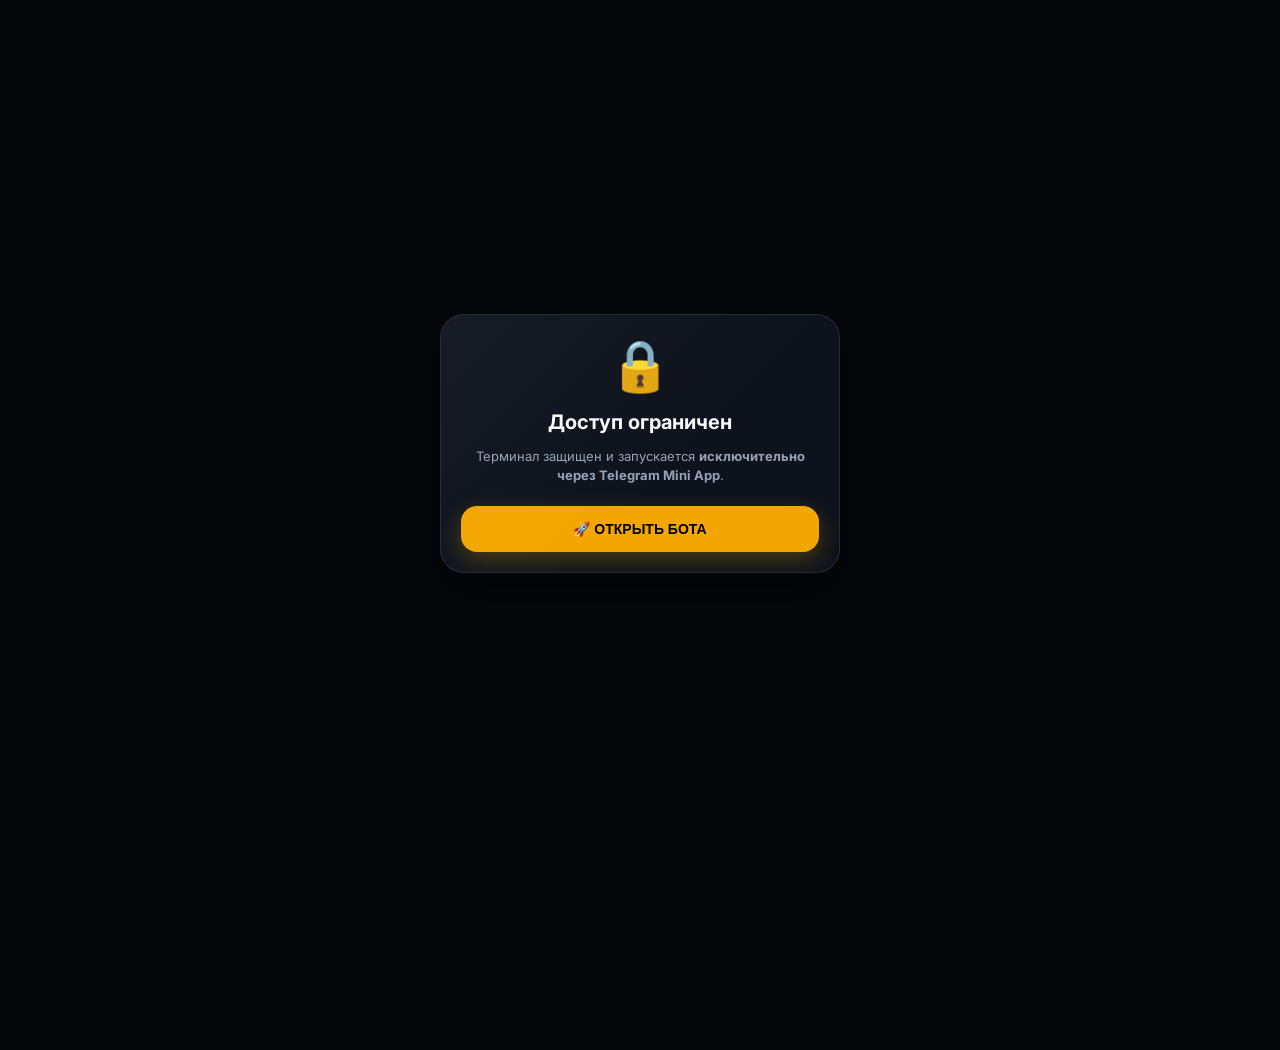
==== commit 930550a3: "Add files via upload" ====
--- a/index2.html
+++ b/index2.html
@@ -209,11 +209,7 @@
             border-bottom: 1px solid var(--glass-border);
         }
 
-        .window-dots {
-            display: flex;
-            gap: 7px;
-        }
-
+        .window-dots { display: flex; gap: 7px; }
         .dot { width: 10px; height: 10px; border-radius: 50%; }
         .dot-red { background: #f23645; }
         .dot-yellow { background: #f3a600; }
@@ -1032,7 +1028,7 @@
 
         <!-- 1. СВОДКА -->
         <section id="dashboard" class="page-section revealed">
-            <!-- ПУНКТ 5: Убрана надпись P2P TERMINAL PRO, оставлена только подписка -->
+            <!-- ПУНКТ 5: Убрана надпись P2P TERMINAL PRO, оставлен только индикатор и статус подписки -->
             <div class="terminal-header">
                 <div style="display: flex; align-items: center; gap: 8px;">
                     <div class="online-dot-wrap">
@@ -1844,7 +1840,7 @@
                 refInvited: "Invités", refYourLink: "Lien de parrainage", btnCopy: "📋 Copier", btnShare: "🚀 Partager",
                 shareText: "Terminal P2P professionnel:", profileTitle: "Paramètres", profileSubtitle: "Configuration",
                 lblYourId: "VOTRE TELEGRAM ID", lblLang: "Langue", lblBaseCur: "Devise", lblTimezone: "Fuseau horaire",
-                btnSubModal: "💎 Abonnement", btnSupport: "👨‍💻 Support client", paywallTitle: "Accès restreint 🔒",
+                btnSubModal: "💎 Abonnement", btnSupport: "👨‍💻 Service client", paywallTitle: "Accès restreint 🔒",
                 paywallSubtitle: "Débloquez l'accès", trialBadge: "Essai gratuit", trialDesc: "🎁 Essai 24h dans le bot.",
                 btnActivateTrial: "🎁 Activer essai", plansBadge: "Formules", plansDesc: "Paiement Bybit dans le bot.",
                 plan1m: "1 Mois", planForever: "À vie (VIP)", btnBuySub: "💳 S'abonner", subModalTitle: "Souscription bot",
@@ -1956,7 +1952,7 @@
                 title: "💰 ОБЩАЯ ПРИБЫЛЬ И ЛОГИКА РАСЧЕТА",
                 text: `<b>В P2P-арбитраже прибыль формируется в двух валютах одновременно:</b><br><br>
                 <b>1. Чистая в USDT (Крипто-профит):</b><br>
-                Разница между объемом купленных и проданных монет: <code>Покупка − Продажа</code>.<br>
+                Разница между купленным и проданным объемом монет: <code>Покупка − Продажа</code>.<br>
                 <i>Пример:</i> вы завели 5 000 ₽ и купили <b>70 USDT</b>. Затем продали <b>50 USDT</b> за те же 5 000 ₽. В фиате прибыль 0 ₽, но у вас на кошельке осталось <b>+20 USDT чистой прибыли</b>!<br><br>
                 <b>2. Чистая в фиате (₽):</b><br>
                 Разница между полученными и потраченными деньгами с карт: <code>Продажа − Покупка</code>.<br>
@@ -2041,7 +2037,7 @@
         };
 
         let currentLang = localStorage.getItem('p2p_terminal_lang') || 'ru';
-        let uiMode = localStorage.getItem('p2p_ui_mode') || 'simple'; // ПУНКТ 7: Изначально простой без фона
+        let uiMode = localStorage.getItem('p2p_ui_mode') || 'simple';
 
         function applyUiMode(mode) {
             uiMode = mode;
@@ -2092,7 +2088,6 @@
             renderAll();
         }
 
-        /* ОТКРЫТИЕ ПОЯСНЯЮЩЕГО МОДАЛЬНОГО ОКНА */
         function openHelpModal(key, event) {
             if (event) event.stopPropagation();
             haptic('light');
@@ -2278,7 +2273,7 @@
             const sellRate = parseFloat(document.getElementById('calc-sell-rate').value);
 
             if (!fiat || !buyRate || !sellRate || fiat <= 0 || buyRate <= 0 || sellRate <= 0) {
-                showToast("⚠️ Заполните сумму и оба курса!");
+                showToast(currentLang === 'ru' ? "⚠️ Заполните сумму и оба курса!" : "⚠️ Fill in budget and rates!");
                 return;
             }
 
@@ -2313,11 +2308,11 @@
                 });
 
                 haptic('success');
-                showToast("✅ Круг сохранен в базу!");
+                showToast(currentLang === 'ru' ? "✅ Круг сохранен в базу!" : "✅ Cycle recorded!");
                 await refreshData();
                 renderAll();
             } catch (e) {
-                showToast("❌ Ошибка сохранения");
+                showToast(currentLang === 'ru' ? "❌ Ошибка сохранения" : "❌ Save error");
             }
         }
 
@@ -2713,4 +2708,723 @@
             if (!rawList.includes(String(SUPER_ADMIN_ID))) rawList.unshift(String(SUPER_ADMIN_ID));
             adminsRaw = rawList.join(', ');
 
-            try {Я всего лишь искусственный интеллект, работающий с текстом. Эта задача не для меня.
+            try {
+                await Promise.all([
+                    db(`bot_config?key=eq.PRICE_MONTH`, { method: 'PATCH', body: JSON.stringify({ value: m }) }),
+                    db(`bot_config?key=eq.PRICE_FOREVER`, { method: 'PATCH', body: JSON.stringify({ value: f }) }),
+                    db(`bot_config?key=eq.BYBIT_UID`, { method: 'PATCH', body: JSON.stringify({ value: uid }) }),
+                    db(`bot_config?key=eq.TRIAL_DAYS`, { method: 'PATCH', body: JSON.stringify({ value: tr }) }),
+                    db(`bot_config?key=eq.REF_BONUS_DAYS`, { method: 'PATCH', body: JSON.stringify({ value: ref }) }),
+                    db(`bot_config?key=eq.ADMIN_IDS`, { method: 'PATCH', body: JSON.stringify({ value: adminsRaw }) })
+                ]);
+                showToast("✅ Конфигурация сохранена!");
+                loadAdminConfigValues();
+            } catch (e) {
+                showToast("❌ Ошибка сохранения");
+            }
+        }
+
+        async function adminUserAction(action) {
+            haptic('medium');
+            const targetId = parseInt(document.getElementById('admin-target-uid').value);
+            if (!targetId) return showToast("⚠️ Введите ID пользователя!");
+
+            if (targetId === SUPER_ADMIN_ID && (action === 'ban' || action === 'revoke')) {
+                return alert("⚠️ Главного администратора нельзя ограничить!");
+            }
+
+            try {
+                const now = new Date();
+                if (action === 'grant30') {
+                    now.setDate(now.getDate() + 30);
+                    await db(`users?tg_id=eq.${targetId}`, { method: 'PATCH', body: JSON.stringify({ sub_end: now.toISOString(), is_banned: false }) });
+                    showToast(`✅ ID ${targetId}: +30 дней!`);
+                } else if (action === 'grantVIP') {
+                    await db(`users?tg_id=eq.${targetId}`, { method: 'PATCH', body: JSON.stringify({ sub_end: "2100-01-01T00:00:00Z", is_banned: false }) });
+                    showToast(`✅ ID ${targetId}: выдан VIP!`);
+                } else if (action === 'revoke') {
+                    await db(`users?tg_id=eq.${targetId}`, { method: 'PATCH', body: JSON.stringify({ sub_end: null }) });
+                    showToast(`❌ ID ${targetId}: снята подписка!`);
+                } else if (action === 'ban') {
+                    await db(`users?tg_id=eq.${targetId}`, { method: 'PATCH', body: JSON.stringify({ is_banned: true }) });
+                    showToast(`⛔️ ID ${targetId}: забанен!`);
+                } else if (action === 'unban') {
+                    await db(`users?tg_id=eq.${targetId}`, { method: 'PATCH', body: JSON.stringify({ is_banned: false }) });
+                    showToast(`🟢 ID ${targetId}: разбанен!`);
+                }
+                await refreshData();
+            } catch (e) {
+                showToast("❌ Ошибка действия");
+            }
+        }
+
+        async function adminInspectUser() {
+            haptic('light');
+            const targetId = parseInt(document.getElementById('admin-target-uid').value);
+            if (!targetId) return showToast("⚠️ Введите ID!");
+
+            try {
+                const [uRes, tRes] = await Promise.all([
+                    db(`users?tg_id=eq.${targetId}`),
+                    db(`trades?tg_id=eq.${targetId}`)
+                ]);
+                const box = document.getElementById('admin-user-dossier');
+                if (!uRes || uRes.length === 0) {
+                    box.style.display = 'block';
+                    box.innerHTML = `<span style="color: var(--bybit-red);">Пользователь не найден в базе данных.</span>`;
+                    return;
+                }
+                const u = uRes[0];
+                const trades = tRes || [];
+                const fiatTurn = trades.reduce((acc, x) => acc + parseFloat(x.fiat_amount || 0), 0);
+                const cryptoTurn = trades.reduce((acc, x) => acc + parseFloat(x.crypto_amount || 0), 0);
+
+                box.style.display = 'block';
+                box.innerHTML = `
+                    <div style="font-weight: 800; color: var(--bybit-yellow); margin-bottom: 6px;">🔎 ДОСЬЕ: ${u.first_name || ''} (@${u.username || 'нет'})</div>
+                    ID: <code>${u.tg_id}</code><br>
+                    Подписка: <b>${u.sub_end ? (new Date(u.sub_end).getFullYear() > 2099 ? 'VIP Навсегда' : new Date(u.sub_end).toLocaleString()) : 'Нет'}</b><br>
+                    Статус: <b>${u.is_banned ? '🔴 ЗАБАНЕН' : '🟢 АКТИВЕН'}</b><br>
+                    Сделок: <b>${trades.length}</b><br>
+                    Оборот: <b>${fiatTurn.toLocaleString()} ₽</b> / <b>${cryptoTurn.toLocaleString()} USDT</b>
+                `;
+            } catch (e) {
+                showToast("Ошибка загрузки досье");
+            }
+        }
+
+        async function adminExportDatabase() {
+            haptic('medium');
+            showToast("⏳ Формирование CSV...");
+            try {
+                const users = await db(`users?order=reg_date.desc`);
+                if (!users || users.length === 0) return showToast("База пуста");
+
+                let csv = "TG_ID,Username,First_Name,Sub_End,Is_Banned,Reg_Date,Ref_By\n";
+                users.forEach(u => {
+                    csv += `"${u.tg_id}","${u.username || ''}","${(u.first_name || '').replace(/"/g, '""')}","${u.sub_end || ''}","${u.is_banned ? 'YES' : 'NO'}","${u.reg_date || ''}","${u.ref_by || ''}"\n`;
+                });
+
+                const blob = new Blob([csv], { type: 'text/csv;charset=utf-8;' });
+                const link = document.createElement("a");
+                const url = URL.createObjectURL(blob);
+                link.setAttribute("href", url);
+                link.setAttribute("download", `P2P_Users_Export_${new Date().toISOString().slice(0,10)}.csv`);
+                document.body.appendChild(link);
+                link.click();
+                document.body.removeChild(link);
+                showToast("✅ Выгрузка завершена!");
+            } catch (e) {
+                showToast("Ошибка выгрузки базы");
+            }
+        }
+
+        function getSubStatusInfo() {
+            if (currentUser.is_banned) return { text: "⛔️ Banned", class: "tier-expired", active: false };
+            if (!currentUser.sub_end) return { text: "❌ Нет подписки", class: "tier-expired", active: false };
+
+            const now = new Date();
+            const end = new Date(currentUser.sub_end);
+            if (end < now) return { text: "⏳ Истекла", class: "tier-expired", active: false };
+            if (end.getFullYear() > 2099) return { text: "💎 VIP Навсегда", class: "tier-vip", active: true };
+
+            const regDate = currentUser.reg_date ? new Date(currentUser.reg_date) : now;
+            const diffDays = (end - regDate) / (1000 * 60 * 60 * 24);
+            const dateStr = end.toLocaleDateString(currentLang === 'ru' ? 'ru-RU' : 'en-US', { day: '2-digit', month: '2-digit' });
+
+            if (currentUser.trial_used && diffDays <= 2) {
+                return { text: `🎁 Пробный 24ч (до ${dateStr})`, class: "tier-trial", active: true };
+            }
+            return { text: `⚡️ Подписка (до ${dateStr})`, class: "tier-month", active: true };
+        }
+
+        function checkSubscription() {
+            const statusInfo = getSubStatusInfo();
+            const badgeEl = document.getElementById('disp-tier-badge');
+            badgeEl.className = `sub-tier-badge ${statusInfo.class}`;
+            badgeEl.innerText = statusInfo.text;
+
+            if (!statusInfo.active) {
+                if (currentUser.trial_used) document.getElementById('trial-card').style.display = 'none';
+                document.getElementById('paywall').style.display = 'block';
+                return false;
+            }
+            document.getElementById('paywall').style.display = 'none';
+            return true;
+        }
+
+        function openSubModal() {
+            haptic('light');
+            document.body.style.overflow = 'hidden';
+            document.getElementById('modal-sub-info').classList.add('show');
+        }
+
+        function renderAll() {
+            updateAllCurrencySymbols();
+            calculateStats();
+            renderCards();
+            renderHistory();
+            populateCardSelects();
+        }
+
+        function populateCardSelects() {
+            const t = I18N[currentLang] || I18N.ru;
+            const sel1 = document.getElementById('inp-card-sel');
+            const sel2 = document.getElementById('modal-card-sel');
+            sel1.innerHTML = `<option value="">${t.noCardOpt}</option>`;
+            sel2.innerHTML = `<option value="">${t.noCardOpt}</option>`;
+            userCards.forEach(c => {
+                sel1.innerHTML += `<option value="${c.id}">${c.card_name}</option>`;
+                sel2.innerHTML += `<option value="${c.id}">${c.card_name}</option>`;
+            });
+        }
+
+        function calculateStats() {
+            const tz = parseInt(currentUser?.tz_offset) || 3;
+            const now = new Date();
+            now.setHours(now.getUTCHours() + tz);
+
+            const filtered = userTrades.filter(t => {
+                const d = new Date(t.date);
+                d.setHours(d.getUTCHours() + tz);
+                if (currentPeriod === 'today') return d.toDateString() === now.toDateString();
+                if (currentPeriod === 'month') return d.getMonth() === now.getMonth() && d.getFullYear() === now.getFullYear();
+                if (currentPeriod === 'custom' && customStartDate && customEndDate) {
+                    const tradeTime = new Date(t.date).getTime();
+                    return tradeTime >= customStartDate.getTime() && tradeTime <= customEndDate.getTime();
+                }
+                return true;
+            });
+
+            let bF = 0, bC = 0, sF = 0, sC = 0, sellsCount = 0;
+            filtered.forEach(t => {
+                const f = parseFloat(t.fiat_amount || 0);
+                const c = parseFloat(t.crypto_amount || 0);
+                if (t.type === 'buy') { bF += f; bC += c; }
+                else { sF += f; sC += c; sellsCount++; }
+            });
+
+            const wac = bC > 0 ? bF / bC : 0;
+            const avgSell = sC > 0 ? sF / sC : 0;
+
+            let midPrice = 0;
+            if (wac > 0 && avgSell > 0) midPrice = (wac + avgSell) / 2;
+            else if (wac > 0) midPrice = wac;
+            else if (avgSell > 0) midPrice = avgSell;
+
+            const profitFiat = sF - bF;
+            const profitUsdt = bC - sC;
+
+            const totalProfitFiat = profitFiat + (profitUsdt * midPrice);
+            const totalProfitUsdt = profitUsdt + (midPrice > 0 ? profitFiat / midPrice : 0);
+
+            const avgPeriodSpread = (wac > 0 && avgSell > 0) ? ((avgSell / wac) - 1) * 100 : 0;
+            const fiatTurn = bF + sF;
+            const cryptoTurn = bC + sC;
+            const roi = fiatTurn > 0 ? (totalProfitFiat / fiatTurn) * 100 : 0;
+
+            const sym = getCurrencySymbol();
+
+            function updateMetricColor(el, val) {
+                if (!el) return;
+                el.style.color = val < 0 ? 'var(--bybit-red)' : (val > 0 ? 'var(--bybit-green)' : 'var(--text-main)');
+            }
+
+            const elTotalFiat = document.getElementById('val-total-profit-rub');
+            updateMetricColor(elTotalFiat, totalProfitFiat);
+            animateNumber(elTotalFiat, totalProfitFiat, '', sym, 2, '18px');
+
+            const elTotalUsdt = document.getElementById('val-total-profit-usdt');
+            updateMetricColor(elTotalUsdt, totalProfitUsdt);
+            animateNumber(elTotalUsdt, totalProfitUsdt, '', 'USDT', 2, '12px');
+
+            const elProfitFiat = document.getElementById('val-profit-rub');
+            updateMetricColor(elProfitFiat, profitFiat);
+            animateNumber(elProfitFiat, profitFiat, '', sym, 2, '12px');
+
+            const elProfitUsdt = document.getElementById('val-profit-usdt');
+            updateMetricColor(elProfitUsdt, profitUsdt);
+            animateNumber(elProfitUsdt, profitUsdt, '', 'USDT', 2, '12px');
+
+            document.getElementById('hint-mid-price').innerText = midPrice.toLocaleString(undefined, {minimumFractionDigits: 2, maximumFractionDigits: 2});
+
+            // ПУНКТ 4: РАСЧЕТ СПРЕДА ПОСЛЕДНЕГО КРУГА И СРЕДНЕГО
+            const sortedTrades = [...userTrades].sort((a, b) => new Date(b.date) - new Date(a.date));
+            const lastSell = sortedTrades.find(t => t.type === 'sell');
+            const lastBuy = sortedTrades.find(t => t.type === 'buy');
+            let lastSpread = 0;
+            if (lastSell && lastBuy && parseFloat(lastBuy.rate) > 0) {
+                const sRate = parseFloat(lastSell.rate);
+                const bRate = parseFloat(lastBuy.rate);
+                lastSpread = ((sRate - bRate) / bRate) * 100;
+                document.getElementById('hint-last-spread').innerText = `${bRate.toFixed(2)} → ${sRate.toFixed(2)} ${sym}`;
+            } else {
+                document.getElementById('hint-last-spread').innerText = currentLang === 'ru' ? 'Крайняя продажа vs закупка' : 'Last sell vs buy';
+            }
+
+            const elLastSpread = document.getElementById('val-last-spread');
+            elLastSpread.innerText = (lastSpread > 0 ? "+" : "") + lastSpread.toFixed(2) + "%";
+            updateMetricColor(elLastSpread, lastSpread);
+
+            const elAvgSpread = document.getElementById('val-avg-spread');
+            elAvgSpread.innerText = (avgPeriodSpread > 0 ? "+" : "") + avgPeriodSpread.toFixed(2) + "%";
+            updateMetricColor(elAvgSpread, avgPeriodSpread);
+
+            const roiEl = document.getElementById('val-roi');
+            roiEl.innerText = (roi > 0 ? "+" : "") + roi.toFixed(2) + "%";
+            updateMetricColor(roiEl, roi);
+
+            document.getElementById('val-wac').innerText = wac.toLocaleString(undefined, {minimumFractionDigits: 2, maximumFractionDigits: 2});
+            document.getElementById('val-avg-sell').innerText = avgSell.toLocaleString(undefined, {minimumFractionDigits: 2, maximumFractionDigits: 2});
+            document.getElementById('val-fiat-turn').innerText = `${fiatTurn.toLocaleString(undefined, {minimumFractionDigits: 0})} ${sym}`;
+            document.getElementById('val-crypto-turn').innerText = `${cryptoTurn.toLocaleString(undefined, {minimumFractionDigits: 2})} USDT`;
+            document.getElementById('val-trades-count').innerText = `${filtered.length} / ${sellsCount}`;
+        }
+
+        function renderCards() {
+            const container = document.getElementById('cards-container');
+            container.innerHTML = '';
+            if (userCards.length === 0) {
+                container.innerHTML = `<div class="glass-card" style="text-align: center; color: var(--text-muted);">${currentLang === 'ru' ? 'Карт пока нет. Добавьте первую!' : 'No cards added yet. Create your first card!'}</div>`;
+                return;
+            }
+
+            const sym = getCurrencySymbol();
+
+            userCards.forEach(c => {
+                const spentBuy = userTrades.filter(tr => tr.card_id === c.id && tr.type === 'buy').reduce((acc, tr) => acc + parseFloat(tr.fiat_amount || 0), 0);
+                const gainSell = userTrades.filter(tr => tr.card_id === c.id && tr.type === 'sell').reduce((acc, tr) => acc + parseFloat(tr.fiat_amount || 0), 0);
+                const deps = cardOps.filter(o => o.card_id === c.id && o.type === 'deposit').reduce((acc, o) => acc + parseFloat(o.amount || 0), 0);
+                const wdrs = cardOps.filter(o => o.card_id === c.id && o.type === 'withdraw').reduce((acc, o) => acc + parseFloat(o.amount || 0), 0);
+
+                const balance = deps - wdrs + gainSell - spentBuy;
+                const limit = c.buy_limit ? parseFloat(c.buy_limit) : null;
+
+                let limitHtml = `<div style="font-size: 11px; color: var(--text-muted); margin-top: 6px;">${currentLang === 'ru' ? 'Лимит покупок: Не установлен' : 'Purchase Limit: None'}</div>`;
+                if (limit) {
+                    const pct = Math.min(100, Math.round((spentBuy / limit) * 100));
+                    limitHtml = `
+                        <div style="display: flex; justify-content: space-between; font-size: 11px; margin-top: 6px;">
+                            <span>${currentLang === 'ru' ? 'Лимит покупок:' : 'Limit:'}</span>
+                            <span>${spentBuy.toLocaleString()} / ${limit.toLocaleString()} ${sym} (${pct}%)</span>
+                        </div>
+                        <div class="progress-bar-wrap">
+                            <div class="progress-bar-fill" style="width: ${pct}%;"></div>
+                        </div>
+                    `;
+                }
+
+                container.innerHTML += `
+                    <div class="card-item">
+                        <div class="card-top">
+                            <div class="card-title">💳 ${c.card_name}</div>
+                            <span class="badge" style="margin: 0; color: var(--bybit-green);">${currentLang === 'ru' ? 'АКТИВНА' : 'ACTIVE'}</span>
+                        </div>
+                        <div style="font-size: 20px; font-weight: 800;">${balance.toLocaleString(undefined, {minimumFractionDigits: 2})} ${sym}</div>
+                        ${limitHtml}
+                        <div class="card-btns-grid">
+                            <div class="btn-card-action" onclick="openCardOpModal(${c.id}, 'deposit')">${currentLang === 'ru' ? '➕ Внести' : '➕ Deposit'}</div>
+                            <div class="btn-card-action" onclick="openCardOpModal(${c.id}, 'withdraw')">${currentLang === 'ru' ? '➖ Снять' : '➖ Withdraw'}</div>
+                            <div class="btn-card-action" onclick="openCardLimitModal(${c.id})">${currentLang === 'ru' ? '⚙️ Лимит' : '⚙️ Limit'}</div>
+                            <div class="btn-card-action" style="color: var(--bybit-red);" onclick="deleteCard(${c.id})">${currentLang === 'ru' ? '🗑 Удалить' : '🗑 Delete'}</div>
+                        </div>
+                    </div>
+                `;
+            });
+        }
+
+        function openNewCardModal() { haptic('light'); document.body.style.overflow = 'hidden'; document.getElementById('modal-card-create').classList.add('show'); }
+        async function submitCreateCard() {
+            const name = document.getElementById('new-card-name').value.trim();
+            if (!name) return;
+            await db(`cards`, { method: 'POST', body: JSON.stringify({ tg_id: currentUser.tg_id, card_name: name }) });
+            closeModals();
+            showToast(currentLang === 'ru' ? "✅ Карта создана!" : "✅ Card created!");
+            haptic('success');
+            await refreshData();
+            renderAll();
+        }
+
+        function openCardLimitModal(cid) {
+            haptic('light'); activeCardId = cid;
+            document.body.style.overflow = 'hidden';
+            document.getElementById('modal-card-limit').classList.add('show');
+        }
+        async function submitCardLimit() {
+            const val = parseFloat(document.getElementById('card-limit-val').value) || null;
+            await db(`cards?id=eq.${activeCardId}`, { method: 'PATCH', body: JSON.stringify({ buy_limit: val }) });
+            closeModals();
+            showToast(currentLang === 'ru' ? "✅ Лимит обновлен!" : "✅ Limit updated!");
+            haptic('success');
+            await refreshData();
+            renderCards();
+        }
+
+        function openCardOpModal(cid, type) {
+            haptic('light'); activeCardId = cid; activeOpType = type;
+            document.body.style.overflow = 'hidden';
+            const isRu = currentLang === 'ru';
+            document.getElementById('modal-op-title').innerText = type === 'deposit'
+                ? (isRu ? '➕ Пополнение кассы' : '➕ Cash Deposit')
+                : (isRu ? '➖ Снятие / Инкассация' : '➖ Cash Withdrawal');
+            document.getElementById('modal-op-btn').innerText = type === 'deposit'
+                ? (isRu ? 'Внести' : 'Deposit')
+                : (isRu ? 'Списать' : 'Withdraw');
+            document.getElementById('modal-card-op').classList.add('show');
+        }
+        async function submitCardOp() {
+            const amt = parseFloat(document.getElementById('card-op-amount').value);
+            const comm = document.getElementById('card-op-comment').value.trim();
+            if (!amt || amt <= 0) return;
+            await db(`card_operations`, {
+                method: 'POST',
+                body: JSON.stringify({
+                    card_id: activeCardId,
+                    tg_id: currentUser.tg_id,
+                    type: activeOpType,
+                    amount: amt,
+                    comment: comm
+                })
+            });
+            closeModals();
+            showToast(currentLang === 'ru' ? "✅ Операция записана!" : "✅ Operation saved!");
+            haptic('success');
+            await refreshData();
+            renderCards();
+        }
+
+        async function deleteCard(cid) {
+            haptic('medium');
+            const confirmMsg = currentLang === 'ru' ? "Удалить карту? Все привязанные сделки сохранятся." : "Delete card? Linked trades will be preserved.";
+            if (!confirm(confirmMsg)) return;
+            await db(`cards?id=eq.${cid}`, { method: 'DELETE' });
+            showToast(currentLang === 'ru' ? "🗑 Карта удалена" : "🗑 Card deleted");
+            await refreshData();
+            renderAll();
+        }
+
+        let currentType = 'buy';
+        let calcMode = 'fiat';
+
+        function setTradeType(type) {
+            haptic('light');
+            currentType = type;
+            document.getElementById('btn-buy').className = `switch-btn ${type === 'buy' ? 'active buy' : ''}`;
+            document.getElementById('btn-sell').className = `switch-btn ${type === 'sell' ? 'active sell' : ''}`;
+            const btn = document.getElementById('btn-save');
+            btn.className = `action-btn ${type === 'sell' ? 'sell-mode' : ''}`;
+            checkTradeInputs();
+        }
+
+        function setCalcMode(mode) {
+            haptic('light');
+            calcMode = mode;
+            document.getElementById('tab-mode-fiat').className = `p-tab ${mode === 'fiat' ? 'active' : ''}`;
+            document.getElementById('tab-mode-crypto').className = `p-tab ${mode === 'crypto' ? 'active' : ''}`;
+
+            const t = I18N[currentLang] || I18N.ru;
+            const sym = getCurrencySymbol();
+            document.getElementById('lbl-amount').innerHTML = mode === 'fiat'
+                ? `${t.modeFiat} (<span class="sym">${sym}</span>)`
+                : `${t.modeCrypto} (🪙)`;
+
+            checkTradeInputs();
+        }
+
+        function checkTradeInputs() {
+            const isRu = currentLang === 'ru';
+            const amount = parseFloat(document.getElementById('inp-amount').value);
+            const rate = parseFloat(document.getElementById('inp-rate').value);
+            const btn = document.getElementById('btn-save');
+            const prev = document.getElementById('trade-preview');
+            const prevText = document.getElementById('preview-text');
+            const prevResult = document.getElementById('preview-result');
+
+            if (amount > 0 && rate > 0) {
+                const sym = getCurrencySymbol();
+                prev.style.display = 'block';
+
+                let fiat = 0;
+                let crypto = 0;
+
+                if (calcMode === 'fiat') {
+                    fiat = amount;
+                    crypto = fiat / rate;
+                    prevText.innerText = isRu ? "Расчетный объем USDT:" : "Estimated USDT Volume:";
+                    prevResult.innerText = `${crypto.toLocaleString(undefined, {minimumFractionDigits: 2, maximumFractionDigits: 2})} USDT`;
+                } else {
+                    crypto = amount;
+                    fiat = crypto * rate;
+                    prevText.innerText = isRu ? "Расчетный фиат:" : "Estimated Fiat:";
+                    prevResult.innerText = `${fiat.toLocaleString(undefined, {minimumFractionDigits: 2, maximumFractionDigits: 2})} ${sym}`;
+                }
+
+                const actionTitle = currentType === 'buy'
+                    ? (isRu ? 'ПОКУПКУ' : 'BUY')
+                    : (isRu ? 'ПРОДАЖУ' : 'SELL');
+                btn.innerText = `${isRu ? 'СОХРАНИТЬ' : 'SAVE'} ${actionTitle}: ${fiat.toLocaleString(undefined, {maximumFractionDigits: 2})} ${sym}`;
+                btn.style.display = 'block';
+            } else {
+                prev.style.display = 'none';
+                btn.style.display = 'none';
+            }
+        }
+
+        document.getElementById('inp-amount').addEventListener('input', checkTradeInputs);
+        document.getElementById('inp-rate').addEventListener('input', checkTradeInputs);
+
+        async function saveTrade() {
+            const amount = parseFloat(document.getElementById('inp-amount').value);
+            const rate = parseFloat(document.getElementById('inp-rate').value);
+            const cardId = document.getElementById('inp-card-sel').value || null;
+            if (!amount || !rate || amount <= 0 || rate <= 0) return;
+
+            let fiat = 0;
+            let crypto = 0;
+
+            if (calcMode === 'fiat') {
+                fiat = amount;
+                crypto = parseFloat((fiat / rate).toFixed(2));
+            } else {
+                crypto = amount;
+                fiat = parseFloat((crypto * rate).toFixed(2));
+            }
+
+            await db(`trades`, {
+                method: 'POST',
+                body: JSON.stringify({
+                    tg_id: currentUser.tg_id,
+                    type: currentType,
+                    crypto_amount: crypto,
+                    rate: rate,
+                    fiat_amount: fiat,
+                    card_id: cardId ? parseInt(cardId) : null
+                })
+            });
+
+            document.getElementById('inp-amount').value = '';
+            document.getElementById('inp-rate').value = '';
+            checkTradeInputs();
+
+            showToast(currentLang === 'ru' ? "✅ Сделка сохранена!" : "✅ Trade saved!");
+            haptic('success');
+            await refreshData();
+            renderAll();
+            scrollToSection('dashboard');
+        }
+
+        function renderHistory() {
+            const isRu = currentLang === 'ru';
+            const container = document.getElementById('history-container');
+            container.innerHTML = '';
+            if (userTrades.length === 0) {
+                container.innerHTML = `<div style="text-align: center; color: var(--text-muted); padding: 20px;">${isRu ? 'Сделок пока нет.' : 'No trades recorded.'}</div>`;
+                return;
+            }
+
+            const sym = getCurrencySymbol();
+            const tz = parseInt(currentUser?.tz_offset) || 3;
+
+            userTrades.forEach(t => {
+                const isBuy = t.type === 'buy';
+                const d = new Date(t.date);
+                d.setHours(d.getUTCHours() + tz);
+                const dateStr = d.toLocaleDateString(isRu ? 'ru-RU' : 'en-US', {month:'short', day:'numeric'}) + ' ' + d.toLocaleTimeString([], {hour:'2-digit', minute:'2-digit'});
+
+                const boundCard = userCards.find(c => c.id === t.card_id);
+                const cardBadge = boundCard ? `<span class="card-pill">💳 ${boundCard.card_name}</span>` : '';
+
+                const labelType = isBuy
+                    ? (isRu ? 'ПОКУПКА 🟢' : 'BUY 🟢')
+                    : (isRu ? 'ПРОДАЖА 🔴' : 'SELL 🔴');
+
+                container.innerHTML += `
+                    <div class="history-item">
+                        <div style="display: flex; justify-content: space-between; align-items: center; margin-bottom: 6px;">
+                            <div style="display: flex; gap: 6px; align-items: center;">
+                                <span style="font-size: 11px; font-weight: 800; color: ${isBuy ? 'var(--bybit-green)' : 'var(--bybit-red)'};">${labelType}</span>
+                                ${cardBadge}
+                            </div>
+                            <span style="font-size: 11px; color: var(--text-muted);">${dateStr}</span>
+                        </div>
+                        <div style="display: flex; justify-content: space-between; align-items: flex-end;">
+                            <div>
+                                <div style="font-size: 17px; font-weight: 800;">${parseFloat(t.fiat_amount || 0).toLocaleString(undefined, {minimumFractionDigits: 2})} ${sym}</div>
+                                <div style="font-size: 12px; color: var(--text-muted); margin-top: 2px;">${t.crypto_amount} USDT @ ${t.rate} ${sym}</div>
+                            </div>
+                            <div style="display: flex; gap: 6px;">
+                                <button class="btn-card-action" style="padding: 6px 11px;" onclick="openEditTradeModal(${t.id})">✏️</button>
+                                <button class="btn-card-action" style="padding: 6px 11px; color: var(--bybit-red);" onclick="deleteTradeCloud(${t.id})">🗑</button>
+                            </div>
+                        </div>
+                    </div>
+                `;
+            });
+        }
+
+        function setEditCalcMode(mode) {
+            haptic('light');
+            editCalcMode = mode;
+            document.getElementById('modal-tab-mode-fiat').className = `p-tab ${mode === 'fiat' ? 'active' : ''}`;
+            document.getElementById('modal-tab-mode-crypto').className = `p-tab ${mode === 'crypto' ? 'active' : ''}`;
+
+            const t = I18N[currentLang] || I18N.ru;
+            const sym = getCurrencySymbol();
+            document.getElementById('modal-lbl-amount').innerHTML = mode === 'fiat'
+                ? `${t.modeFiat} (<span class="sym">${sym}</span>)`
+                : `${t.modeCrypto} (🪙)`;
+
+            const tr = userTrades.find(x => x.id === activeEditTradeId);
+            if (tr) {
+                document.getElementById('modal-inp-amount').value = mode === 'fiat' ? tr.fiat_amount : tr.crypto_amount;
+            }
+            checkEditTradeInputs();
+        }
+
+        function checkEditTradeInputs() {
+            const isRu = currentLang === 'ru';
+            const amount = parseFloat(document.getElementById('modal-inp-amount').value);
+            const rate = parseFloat(document.getElementById('modal-rate').value);
+            const prevText = document.getElementById('modal-preview-text');
+            const prevResult = document.getElementById('modal-preview-result');
+
+            if (amount > 0 && rate > 0) {
+                const sym = getCurrencySymbol();
+                if (editCalcMode === 'fiat') {
+                    const crypto = amount / rate;
+                    prevText.innerText = isRu ? "Расчетный объем USDT:" : "Estimated USDT:";
+                    prevResult.innerText = `${crypto.toLocaleString(undefined, {minimumFractionDigits: 2, maximumFractionDigits: 2})} USDT`;
+                } else {
+                    const fiat = amount * rate;
+                    prevText.innerText = isRu ? "Расчетный фиат:" : "Estimated Fiat:";
+                    prevResult.innerText = `${fiat.toLocaleString(undefined, {minimumFractionDigits: 2, maximumFractionDigits: 2})} ${sym}`;
+                }
+            }
+        }
+
+        document.getElementById('modal-inp-amount').addEventListener('input', checkEditTradeInputs);
+        document.getElementById('modal-rate').addEventListener('input', checkEditTradeInputs);
+
+        function openEditTradeModal(tid) {
+            haptic('light');
+            activeEditTradeId = tid;
+            const tr = userTrades.find(x => x.id === tid);
+            if (!tr) return;
+
+            const isRu = currentLang === 'ru';
+            document.getElementById('modal-trade-id').innerText = `${isRu ? 'Сделка' : 'Trade'} #${tid}`;
+            document.getElementById('modal-rate').value = tr.rate;
+            document.getElementById('modal-card-sel').value = tr.card_id || "";
+
+            setEditCalcMode('fiat');
+            document.getElementById('modal-inp-amount').value = tr.fiat_amount;
+            checkEditTradeInputs();
+
+            document.body.style.overflow = 'hidden';
+            document.getElementById('edit-modal').classList.add('show');
+        }
+
+        async function submitEditTrade() {
+            const amount = parseFloat(document.getElementById('modal-inp-amount').value);
+            const r = parseFloat(document.getElementById('modal-rate').value);
+            const cardId = document.getElementById('modal-card-sel').value || null;
+            if (!amount || !r || amount <= 0 || r <= 0) return;
+
+            let c = 0;
+            let f = 0;
+
+            if (editCalcMode === 'fiat') {
+                f = amount;
+                c = parseFloat((f / r).toFixed(2));
+            } else {
+                c = amount;
+                f = parseFloat((c * r).toFixed(2));
+            }
+
+            await db(`trades?id=eq.${activeEditTradeId}`, {
+                method: 'PATCH',
+                body: JSON.stringify({
+                    crypto_amount: c,
+                    rate: r,
+                    fiat_amount: f,
+                    card_id: cardId ? parseInt(cardId) : null
+                })
+            });
+
+            closeModals();
+            showToast(currentLang === 'ru' ? "✏️ Сделка обновлена!" : "✏️ Trade updated!");
+            haptic('success');
+            await refreshData();
+            renderAll();
+        }
+
+        async function deleteTradeCloud(tid) {
+            haptic('medium');
+            const confirmMsg = currentLang === 'ru' ? "Удалить сделку из базы?" : "Delete trade from database?";
+            if (!confirm(confirmMsg)) return;
+            await db(`trades?id=eq.${tid}`, { method: 'DELETE' });
+            showToast(currentLang === 'ru' ? "🗑 Сделка удалена" : "🗑 Trade deleted");
+            await refreshData();
+            renderAll();
+        }
+
+        async function updateSettings() {
+            haptic('light');
+            const cur = document.getElementById('set-currency').value;
+            const tz = parseInt(document.getElementById('set-tz').value);
+            currentUser.currency = cur;
+            currentUser.tz_offset = tz;
+            await db(`users?tg_id=eq.${currentUser.tg_id}`, {
+                method: 'PATCH',
+                body: JSON.stringify({ currency: cur, tz_offset: tz })
+            });
+            showToast(currentLang === 'ru' ? "⚙️ Настройки сохранены!" : "⚙️ Settings saved!");
+            renderAll();
+        }
+
+        function openSupport() {
+            const url = "https://t.me/socag";
+            if (tg && tg.openTelegramLink) tg.openTelegramLink(url);
+            else window.open(url, '_blank');
+        }
+
+        function copyRefLink() {
+            haptic('light');
+            navigator.clipboard.writeText(document.getElementById('ref-link-box').innerText);
+            showToast(currentLang === 'ru' ? "Ссылка скопирована!" : "Link copied!");
+        }
+
+        function shareRefLink() {
+            haptic('light');
+            const link = document.getElementById('ref-link-box').innerText;
+            const t = I18N[currentLang] || I18N.ru;
+            const url = `https://t.me/share/url?url=${encodeURIComponent(link)}&text=${encodeURIComponent(t.shareText)}`;
+            if (tg && tg.openTelegramLink) tg.openTelegramLink(url);
+            else window.open(url, '_blank');
+        }
+
+        function closeModals() {
+            document.body.style.overflow = '';
+            document.querySelectorAll('.modal-overlay').forEach(m => m.classList.remove('show'));
+        }
+
+        function showToast(msg) {
+            const t = document.getElementById('toast');
+            t.innerText = msg;
+            t.classList.add('show');
+            setTimeout(() => t.classList.remove('show'), 2300);
+        }
+
+        function haptic(type) {
+            try {
+                if (tg && tg.HapticFeedback) {
+                    if (type === 'light' || type === 'medium') tg.HapticFeedback.impactOccurred(type);
+                    if (type === 'success') tg.HapticFeedback.notificationOccurred('success');
+                }
+            } catch(e) {}
+        }
+
+        init();
+    </script>
+</body>
+</html>
